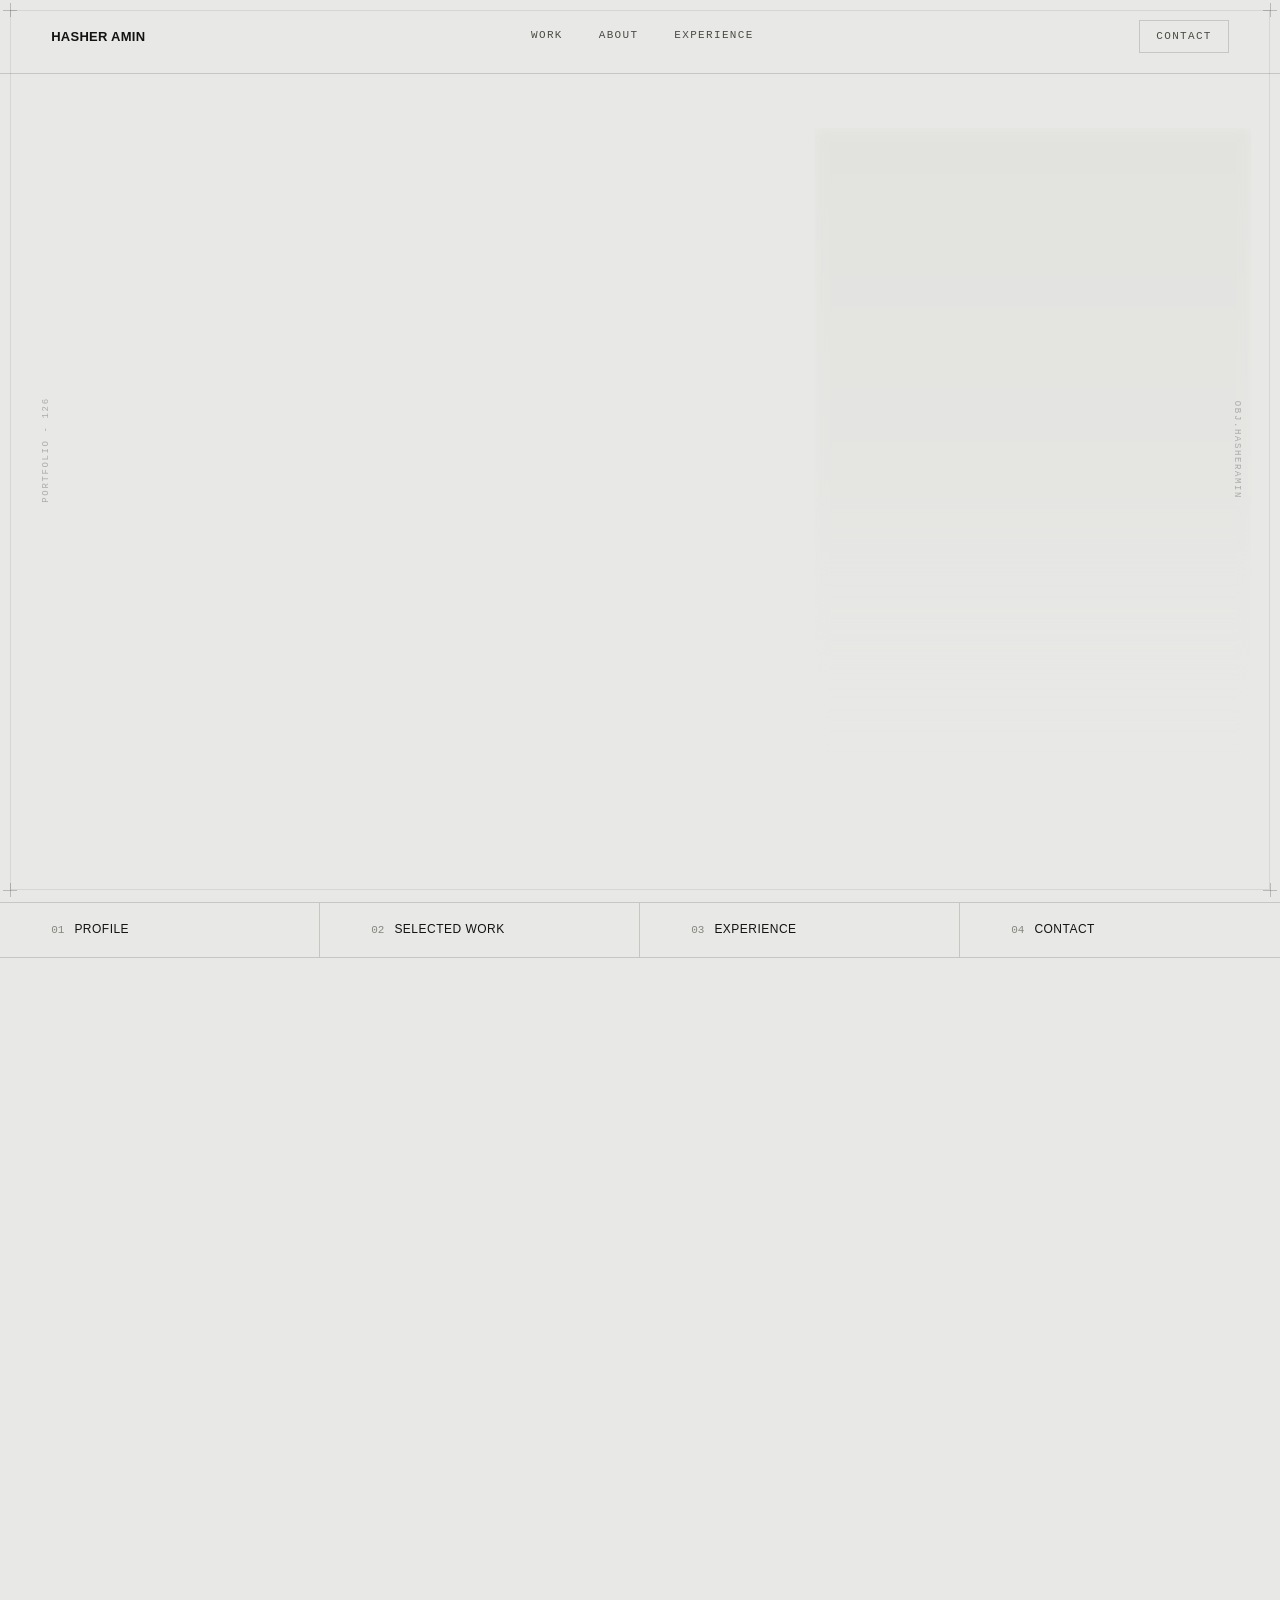
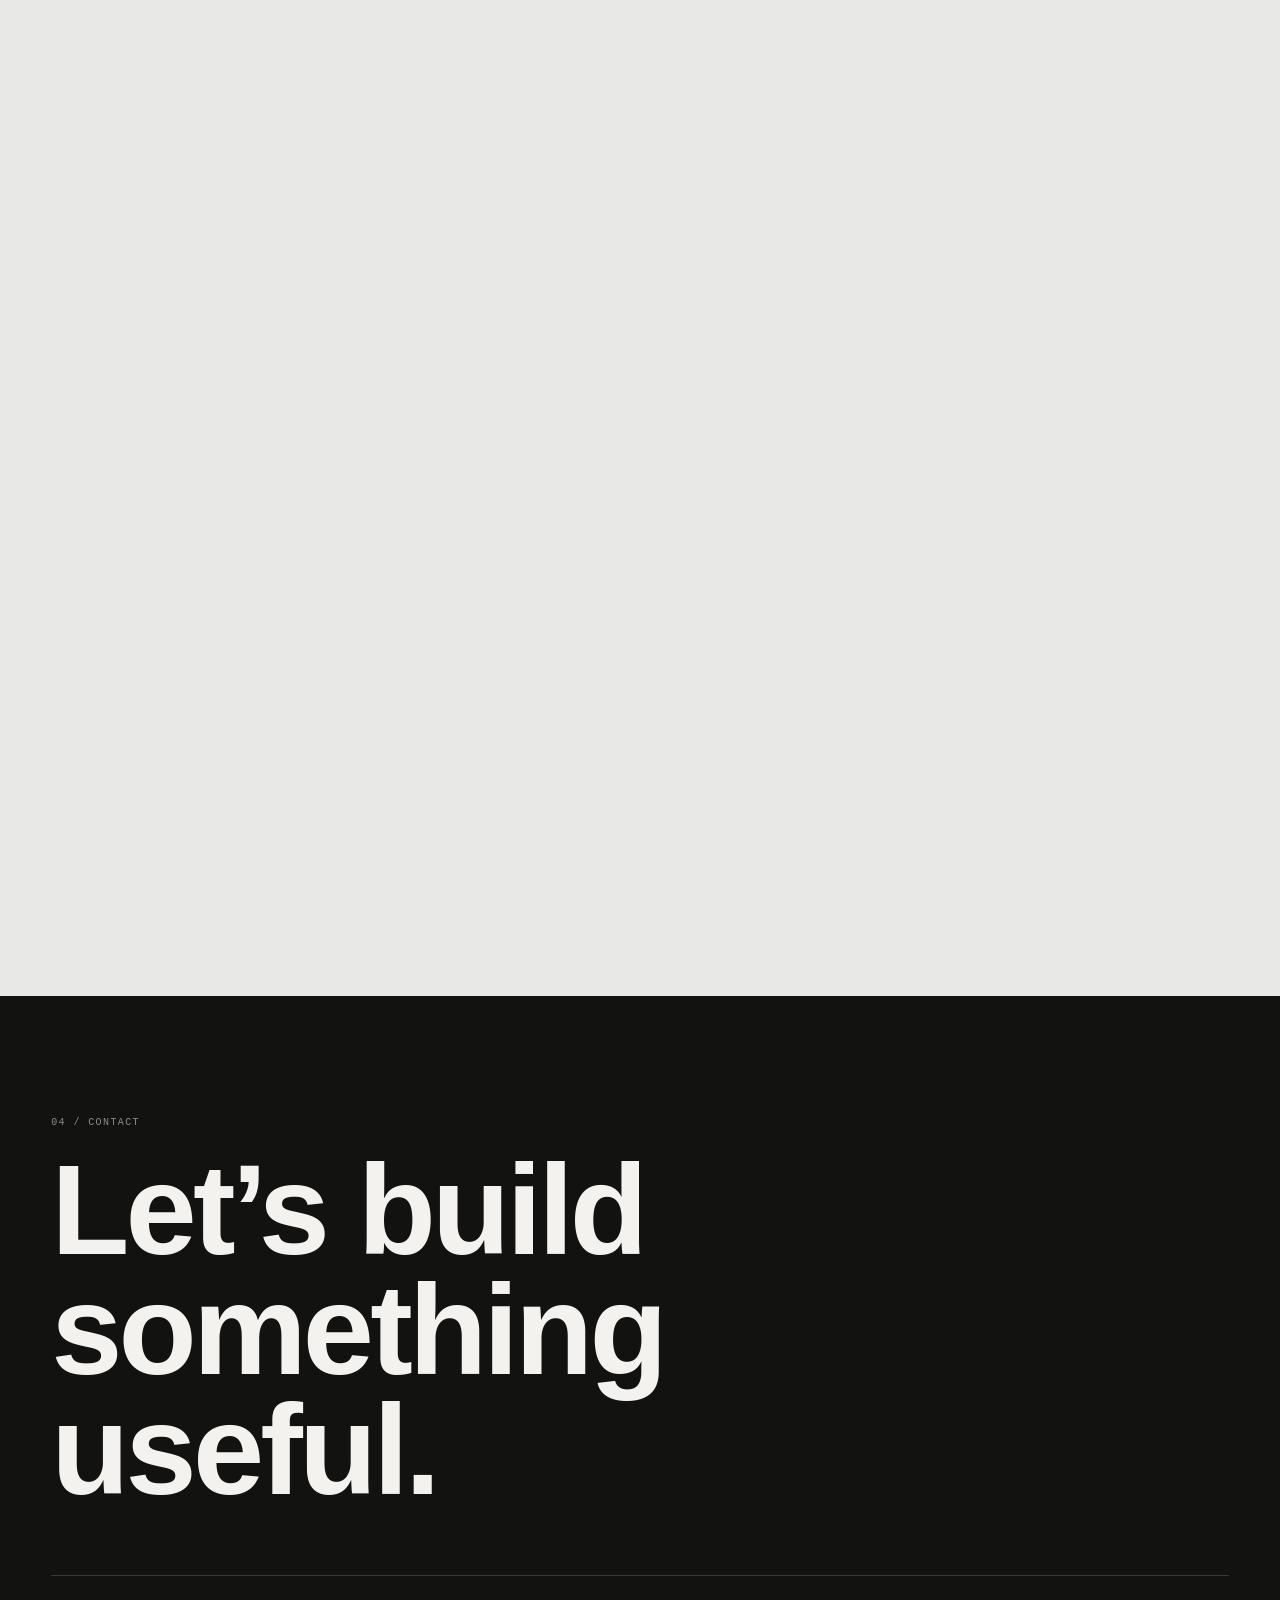
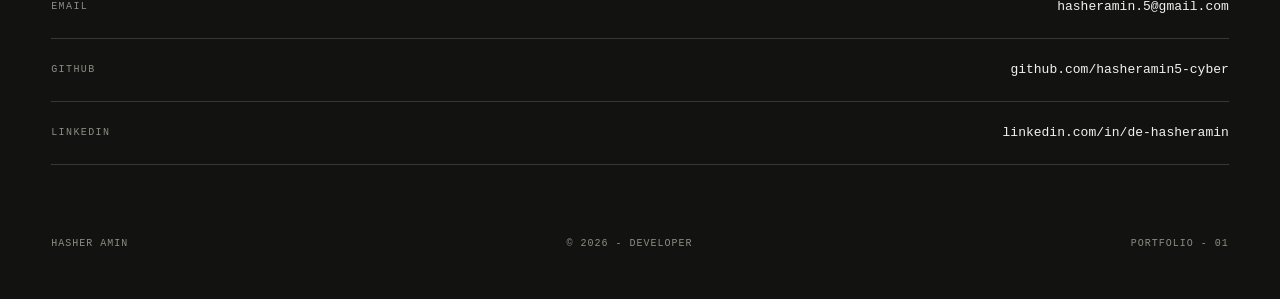
==== index.html @ a8dac820 "Redesign portfolio: dark multi-view layout, add config.js and new assets" ====
<head>
  <meta charset="UTF-8">
  <meta name="viewport" content="width=device-width, initial-scale=1.0">
  <title>Who is Hasher Amin ??</title>
  <link rel="icon" type="image/svg+xml"
    href="data:image/svg+xml,%3Csvg xmlns='http://www.w3.org/2000/svg' viewBox='0 0 32 32'%3E%3Crect width='32' height='32' fill='%23131311'/%3E%3Ctext x='16' y='21' font-family='Helvetica, Arial, sans-serif' font-size='13' font-weight='700' fill='%23F3F2EE' text-anchor='middle'%3E126%3C/text%3E%3C/svg%3E">
  <meta name="description" content="Hasher Amin - Personal portfolio, object 126.">
  <link rel="preconnect" href="https://fonts.googleapis.com">
  <link rel="preconnect" href="https://fonts.gstatic.com" crossorigin>
  <link
    href="https://fonts.googleapis.com/css2?family=Hanken+Grotesk:wght@300;400;500&family=IBM+Plex+Mono:wght@300;400&family=Grenze+Gotisch:wght@500;700&display=swap"
    rel="stylesheet">
  <link rel="stylesheet" href="style.css">

  <!-- Google Knowledge Panel Semantic Schema Integration -->
  <script type="application/ld+json">
{
  "@context": "https://schema.org",
  "@type": "Person",
  "name": "Hasher Amin",
  "additionalName": "hasheramin5-cyber",
  "jobTitle": "Full-Stack Software Engineer and UI/UX Designer",
  "url": "https://github.io",
  "knowsAbout": [
    "Artificial Intelligence", "Machine Learning", "Deep Learning", "Computer Vision", 
    "Neural Networks", "Python", "NumPy", "PyTorch", "TensorFlow", "OpenCV", 
    "Image Processing", "Data Processing", "AI Development", "Software Development", 
    "Web Development", "HTML", "CSS", "JavaScript", "Git", "GitHub", "Python Automation", 
    "Machine Learning Applications", "Computer Vision Applications", "AI-Powered Applications", 
    "Developer Tools", "Technical Project Development", "Designer", "Web Interface Design", 
    "Minimalist Web Design", "GitHub Repository Design", "Technical Documentation"
  ],
  "sameAs": [
    "https://github.com/hasheramin5-cyber",
    "https://linkedin.com/in/de-hasheramin",
    "https://x.com/hasheramin_code"
  ]
}
</script>
</head>
<body>

<!-- ================================================
     FIXED FRAME — registration marks / trim lines
     Purely decorative, mirrors a print production sheet.
     ================================================ -->
<div class="frame" aria-hidden="true">
  <span class="frame__mark frame__mark--tl"></span>
  <span class="frame__mark frame__mark--tr"></span>
  <span class="frame__mark frame__mark--bl"></span>
  <span class="frame__mark frame__mark--br"></span>
  <span class="frame__edge frame__edge--left">PORTFOLIO&nbsp;-&nbsp;126</span>
  <span class="frame__edge frame__edge--right">OBJ.HASHERAMIN</span>
</div>

<!-- ================================================
     NAVIGATION
     ================================================ -->
<header class="nav" id="top">
  <a class="nav__name" href="#top">HASHER AMIN</a>

  <nav class="nav__links" id="navLinks">
    <a href="#work">WORK</a>
    <a href="#about">ABOUT</a>
    <a href="#experience">EXPERIENCE</a>
  </nav>

  <a class="nav__contact" href="#contact">CONTACT</a>

  <button class="nav__toggle" id="navToggle" aria-label="Toggle navigation" aria-expanded="false">
    <span></span>
  </button>
</header>

<!-- ================================================
     HERO
     ================================================ -->
<section class="hero" id="hero">

  <div class="hero__meta hero__meta--left">
    <div class="meta-item"><span class="meta-label">Location</span><span class="meta-value">Pakistan</span></div>
    <div class="meta-item"><span class="meta-label">Discipline</span><span class="meta-value">Artificial Intelligence / Software</span></div>
    <div class="meta-item"><span class="meta-label">Status</span><span class="meta-value">Available</span></div>
    <div class="meta-item"><span class="meta-label">Profile</span><span class="meta-value">Developer</span></div>
    <div class="meta-item"><span class="meta-label">Version</span><span class="meta-value">01</span></div>
  </div>

  <div class="hero__meta hero__meta--right">
    <div class="meta-item"><span class="meta-label">Project</span><span class="meta-value">Personal Portfolio</span></div>
    <div class="meta-item"><span class="meta-label">Format</span><span class="meta-value">Digital</span></div>
    <div class="meta-item"><span class="meta-label">Year</span><span class="meta-value">2026</span></div>
    <div class="meta-item"><span class="meta-label">Index</span><span class="meta-value">126</span></div>
  </div>

  <!-- Hero photo — replace assets/profile.jpg with your own image.
       The blur/motion treatment is CSS-driven; see the --hero-* variables in style.css -->
  <div class="hero__photo" id="heroPhoto">
    <div class="hero__photo-trail" aria-hidden="true"></div>
    <img class="hero__photo-img" id="heroPhotoImg" src="Assets/Profile.png" alt="Hasher Amin">
    <div class="hero__photo-placeholder" aria-hidden="true">
      <span>ASSETS / PROFILE.JPG</span>
      <span>1600 * 2000 — REPLACE TO ACTIVATE</span>
    </div>
  </div>

  <h1 class="hero__title">
    <span class="hero__title-line">HASHER AMIN</span>
    <span class="hero__title-code">&bull; 126</span>
  </h1>
  <p class="hero__sub">Artificial Intelligence and Software development, building intelligent systems, quietly...</p>

  <!-- <a class="hero__scroll" href="#strip" aria-label="Scroll to content">
    <span>SCROLL</span>
    <span class="hero__scroll-line"></span>
  </a> -->
</section>

<!-- ================================================
     SPEC STRIP — technical index / transition
     ================================================ -->
<nav class="strip" id="strip" aria-label="Section index">
  <a class="strip__item" href="#about"><span class="strip__num">01</span><span class="strip__label">Profile</span></a>
  <a class="strip__item" href="#work"><span class="strip__num">02</span><span class="strip__label">Selected&nbsp;Work</span></a>
  <a class="strip__item" href="#experience"><span class="strip__num">03</span><span class="strip__label">Experience</span></a>
  <a class="strip__item" href="#contact"><span class="strip__num">04</span><span class="strip__label">Contact</span></a>
</nav>

<!-- ================================================
     ABOUT
     ================================================ -->
<section class="about reveal" id="about">
  <div class="about__eyebrow">
    <span class="meta-label">01 / Profile</span>
  </div>

  <h2 class="about__headline">
    Building digital<br>
    experiences with<br>
    intelligent systems.
  </h2>

  <div class="about__body">
    <p class="about__bio">
      I'm a Developer working across Artificial Intelligence, Computer Vision and
      Software Engineering. I care about small, well&#8209;made tools, 
      systems that do one thing precisely rather than everything approximately.
      This site is object <b>126</b> in that ongoing catalog.
    </p>

    <dl class="about__facts">
      <div><dt>Based</dt><dd>Pakistan</dd></div>
      <div><dt>Focus</dt><dd>Artificial Intelligence / Machine Learning </dd></div>
      <div><dt>Practice</dt><dd>Python, Applied ML</dd></div>
      <div><dt>Availability</dt><dd>Open to new work</dd></div>
    </dl>
  </div>
</section>

<!-- ================================================
     WORK / SELECTED PROJECTS
     ================================================ -->
<section class="work" id="work">
  <div class="work__head reveal">
    <span class="meta-label">02 / Selected Work</span>
    <h2 class="section-title">Catalog</h2>
  </div>

  <div class="work__list">

    <article class="project reveal">
      <div class="project__visual" data-pattern="grid">
        <img src="Assets/MNIST.png" alt="MNIST - NeuralVision screenshot" class="project__visual-img">
        <span class="project__visual-tag">FIG. 01</span>
      </div>
      <div class="project__info">
        <span class="project__num">01</span>
        <h3 class="project__title">MNIST - NeuralVision</h3>
        <p class="project__desc"><b>Interactive handwritten digit recognition</b> using a neural network trained on <b>MNIST</b>, with real-time predictions and
        neural-network visualization.</p>
        <div class="project__meta">
          <span>Deep Neural Networks / Machine Learning</span>
          <span>2026</span>
        </div>
      </div>
    </article>

    <article class="project reveal">
      <div class="project__visual" data-pattern="scan">
        <img src="Assets/TinyMLP.png" alt="TinyMLP screenshot" class="project__visual-img">
        <span class="project__visual-tag">FIG. 02</span>
      </div>
      <div class="project__info">
        <span class="project__num">02</span>
        <h3 class="project__title">TinyMLP</h3>
        <p class="project__desc">A lightweight, pure Python scalar automatic differentiation <b>(autograd)</b> engine and <b>neural network library</b> built for
        education, experimentation, and deep learning fundamentals.</p>
        <div class="project__meta">
          <span>Python / Deep Learning</span>
          <span>2026</span>
        </div>
      </div>
    </article>

    <article class="project reveal">
      <div class="project__visual" data-pattern="node">
        <img src="Assets/AES256GCM.jpeg" alt="AES256GCM_CodeMorph screenshot" class="project__visual-img">
        <span class="project__visual-tag">FIG. 03</span>
      </div>
      <div class="project__info">
        <span class="project__num">03</span>
        <h3 class="project__title">AES256GCM_CodeMorph</h3>
        <p class="project__desc"><b>AES256GCM_CodeMorph</b> is an end-to-end biometric processing and security suite that enhances raw fingerprint images into
        standardized square templates and encrypts them using <b>AES-256-GCM</b> with <b>PBKDF2-HMAC-SHA256 (600k rounds)</b> key derivation.</p>
        <div class="project__meta">
          <span>Python / AES256GCM</span>
          <span>2026</span>
        </div>
      </div>
    </article>

  </div>
</section>

<!-- ================================================
     SKILLS — typographic index, not progress bars
     ================================================ -->
<section class="skills reveal" id="skills">
  <div class="skills__head">
    <span class="meta-label">Index / Technical</span>
    <h2 class="section-title">Stack</h2>
  </div>
  <ul class="skills__list">
    <li>Python</li>
    <li>Python Ecosystem</li>
    <li>Machine Learning</li>
    <li>Deep Learning</li>
    <li>Computer Vision</li>
    <li>C/C++</li>
    <li>HTML</li>
    <li>CSS</li>
    <li>TypeScript / JavaScript</li>
    <li>Git</li>
    <li>GitHub</li>
    <li>GitHub Actions</li>
  </ul>
</section>

<!-- ================================================
     EXPERIENCE / TIMELINE
     ================================================ -->
<section class="experience" id="experience">
  <div class="experience__head reveal">
    <span class="meta-label">03 / Experience</span>
    <h2 class="section-title">Timeline</h2>
  </div>

  <ol class="timeline">
    <li class="timeline__item reveal">
      <span class="timeline__year">2026</span>
      <div class="timeline__body">
        <h3>Machine Learning</h3>
        <p>Building intelligent software systems and Computer vision applications.</p>
      </div>
    </li>
    <li class="timeline__item reveal">
      <span class="timeline__year">2026</span>
      <div class="timeline__body">
        <h3>Software Development</h3>
        <p>Developing practical Python-based tools and applications.</p>
      </div>
    </li>
  </ol>
</section>

<!-- ================================================
     CONTACT — inverted closing panel
     ================================================ -->
<section class="contact" id="contact">
  <span class="meta-label meta-label--invert">04 / Contact</span>

  <h2 class="contact__headline">
    Let&rsquo;s build<br>
    something<br>
    useful.
  </h2>

  <div class="contact__links">
    <a href="mailto:hasheramin.5@gmail.com">
      <span class="meta-label meta-label--invert">Email</span>
      <span class="contact__value">hasheramin.5@gmail.com</span>
    </a>
    <a href="https://github.com/hasheramin5-cyber" target="_blank" rel="noopener">
      <span class="meta-label meta-label--invert">GitHub</span>
      <span class="contact__value">github.com/hasheramin5-cyber</span>
    </a>
    <a href="https://linkedin.com/in/de-hasheramin" target="_blank" rel="noopener">
      <span class="meta-label meta-label--invert">LinkedIn</span>
      <span class="contact__value">linkedin.com/in/de-hasheramin</span>
    </a>
  </div>

  <footer class="footer">
    <span>HASHER AMIN</span>
    <span>&copy; 2026 - DEVELOPER</span>
    <span>PORTFOLIO - 01</span>
  </footer>
</section>

<script src="script.js"></script>
</body>
</html>
---- style.css ----
/* ==================================================
   HASHER AMIN — PORTFOLIO / 126
   Editorial, technical, Swiss-catalog aesthetic.

   Sections:
   1. Reset
   2. Variables
   3. Typography
   4. Frame (decorative registration marks)
   5. Navigation
   6. Hero
   7. Metadata
   8. Spec strip
   9. About
   10. Projects
   11. Skills
   12. Experience
   13. Contact + Footer
   14. Reveal / motion
   15. Responsive
   ================================================== */

/* --------------------------------------------------
   1. RESET
   -------------------------------------------------- */
*,
*::before,
*::after { box-sizing: border-box; }

html { scroll-behavior: smooth; }

body,
h1, h2, h3, h4,
p, ul, ol, dl, dd,
figure { margin: 0; }

ul, ol { list-style: none; padding: 0; }

a { color: inherit; text-decoration: none; }

img { display: block; max-width: 100%; }

button {
  font: inherit;
  color: inherit;
  background: none;
  border: 0;
  cursor: pointer;
}

/* --------------------------------------------------
   2. VARIABLES
   -------------------------------------------------- */
:root {
  /* palette */
  --bg:        #E8E8E6;
  --bg-soft:   #EFEFED;
  --bg-alt:    #DEDEDA;
  --ink:       #131311;
  --ink-soft:  #4B4B46;
  --ink-mute:  #86867F;
  --line:      #C7C7C1;

  /* inverted "back cover" panel */
  --invert-bg:   #121210;
  --invert-ink:  #F3F2EE;
  --invert-mute: #8C8C84;
  --invert-line: #38382F;

  /* type */
  --font-display: "Helvetica Neue", Helvetica, Arial, "Segoe UI", sans-serif;
  --font-mono: "SF Mono", "JetBrains Mono", "Roboto Mono", ui-monospace, Menlo, Consolas, monospace;

  /* hero photo treatment — tune freely */
  --hero-blur: 6px;
  --hero-opacity: 0.55;
  --hero-scale: 1.04;
  --hero-x: 14px;

  /* layout */
  --edge: clamp(20px, 4vw, 64px);
  --border: 1px solid var(--line);

  --ease: cubic-bezier(0.16, 1, 0.3, 1);
}

/* --------------------------------------------------
   3. TYPOGRAPHY
   -------------------------------------------------- */
body {
  font-family: var(--font-display);
  background: var(--bg);
  color: var(--ink);
  -webkit-font-smoothing: antialiased;
  line-height: 1.4;
  overflow-x: hidden;
}

.meta-label {
  font-family: var(--font-mono);
  font-size: 10px;
  letter-spacing: 0.14em;
  text-transform: uppercase;
  color: var(--ink-mute);
}

.meta-label--invert { color: var(--invert-mute); }

.section-title {
  font-size: clamp(28px, 4vw, 44px);
  font-weight: 700;
  letter-spacing: -0.02em;
  margin-top: 6px;
}

/* --------------------------------------------------
   4. FRAME — fixed registration marks (signature element)
   -------------------------------------------------- */
.frame {
  position: fixed;
  inset: 0;
  z-index: 60;
  pointer-events: none;
}

.frame::before {
  content: "";
  position: absolute;
  inset: 10px;
  border: 1px solid rgba(19, 19, 17, 0.08);
}

.frame__mark {
  position: absolute;
  width: 14px;
  height: 14px;
}

.frame__mark::before,
.frame__mark::after {
  content: "";
  position: absolute;
  background: rgba(19, 19, 17, 0.22);
}

.frame__mark::before { width: 100%; height: 1px; top: 50%; }
.frame__mark::after { height: 100%; width: 1px; left: 50%; }

.frame__mark--tl { top: 3px; left: 3px; }
.frame__mark--tr { top: 3px; right: 3px; }
.frame__mark--bl { bottom: 3px; left: 3px; }
.frame__mark--br { bottom: 3px; right: 3px; }

.frame__edge {
  position: absolute;
  top: 50%;
  font-family: var(--font-mono);
  font-size: 9px;
  letter-spacing: 0.18em;
  color: rgba(19, 19, 17, 0.28);
  white-space: nowrap;
  transform-origin: center;
}

.frame__edge--left {
  left: -6px;
  transform: translateY(-50%) rotate(-90deg);
}

.frame__edge--right {
  right: -6px;
  transform: translateY(-50%) rotate(90deg);
}

@media (max-width: 720px) {
  .frame__edge { display: none; }
}

/* --------------------------------------------------
   5. NAVIGATION
   -------------------------------------------------- */
.nav {
  position: sticky;
  top: 0;
  z-index: 50;
  display: flex;
  align-items: center;
  justify-content: space-between;
  padding: 20px var(--edge);
  background: rgba(232, 232, 230, 0.86);
  backdrop-filter: blur(10px);
  border-bottom: var(--border);
}

.nav__name {
  font-size: 13px;
  font-weight: 700;
  letter-spacing: 0.02em;
}

.nav__links {
  display: flex;
  gap: 36px;
}

.nav__links a,
.nav__contact {
  font-family: var(--font-mono);
  font-size: 11px;
  letter-spacing: 0.12em;
  text-transform: uppercase;
  color: var(--ink-soft);
  position: relative;
  padding-bottom: 2px;
  transition: color 0.3s var(--ease);
}

.nav__links a::after {
  content: "";
  position: absolute;
  left: 0;
  bottom: -2px;
  width: 0;
  height: 1px;
  background: var(--ink);
  transition: width 0.35s var(--ease);
}

.nav__links a:hover,
.nav__links a.is-active,
.nav__contact:hover {
  color: var(--ink);
}

.nav__links a:hover::after,
.nav__links a.is-active::after {
  width: 100%;
}

.nav__contact {
  border: var(--border);
  padding: 8px 16px;
}

.nav__toggle {
  display: none;
  width: 28px;
  height: 18px;
  position: relative;
}

.nav__toggle span,
.nav__toggle span::before,
.nav__toggle span::after {
  content: "";
  position: absolute;
  left: 0;
  width: 100%;
  height: 1px;
  background: var(--ink);
  transition: transform 0.3s var(--ease), opacity 0.3s var(--ease);
}

.nav__toggle span { top: 50%; }
.nav__toggle span::before { top: -7px; }
.nav__toggle span::after { top: 7px; }

.nav__toggle[aria-expanded="true"] span { background: transparent; }
.nav__toggle[aria-expanded="true"] span::before { transform: rotate(45deg) translate(5px, 5px); }
.nav__toggle[aria-expanded="true"] span::after { transform: rotate(-45deg) translate(5px, -5px); }

/* --------------------------------------------------
   6. HERO
   -------------------------------------------------- */
.hero {
  position: relative;
  min-height: 92vh;
  display: flex;
  flex-direction: column;
  justify-content: flex-end;
  padding: 0 var(--edge) 96px;
  overflow: hidden;
}

.hero__title {
  position: relative;
  z-index: 3;
  display: flex;
  align-items: baseline;
  gap: 18px;
  flex-wrap: wrap;
  font-size: clamp(48px, 11vw, 148px);
  font-weight: 700;
  letter-spacing: -0.035em;
  line-height: 0.92;
  opacity: 0;
  transform: translateY(24px);
}

.hero__title-code {
  font-size: clamp(18px, 2.4vw, 30px);
  font-weight: 400;
  color: var(--ink-soft);
  letter-spacing: 0;
}

.hero__sub {
  position: relative;
  z-index: 3;
  max-width: 34ch;
  margin-top: 18px;
  font-size: 14px;
  color: var(--ink-soft);
  opacity: 0;
  transform: translateY(16px);
}

.is-loaded .hero__title {
  opacity: 1;
  transform: translateY(0);
  transition: opacity 0.9s var(--ease) 0.15s, transform 0.9s var(--ease) 0.15s;
}

.is-loaded .hero__sub {
  opacity: 1;
  transform: translateY(0);
  transition: opacity 0.9s var(--ease) 0.4s, transform 0.9s var(--ease) 0.4s;
}

/* hero photo — layered blur/motion treatment */
.hero__photo {
  position: absolute;
  right: 4%;
  top: 8%;
  width: min(38vw, 420px);
  height: 78%;
  z-index: 1;
}

.hero__photo-img,
.hero__photo-trail {
  position: absolute;
  inset: 0;
  width: 100%;
  height: 100%;
  object-fit: cover;
  object-position: top center;
  filter: grayscale(0.35) contrast(0.96);
}

.hero__photo-trail {
  background: linear-gradient(180deg, var(--bg-alt), var(--bg));
  filter: blur(var(--hero-blur));
  opacity: var(--hero-opacity);
  transform: translateX(var(--hero-x)) scale(var(--hero-scale));
  mask-image: linear-gradient(to bottom, black 55%, transparent 96%);
  -webkit-mask-image: linear-gradient(to bottom, black 55%, transparent 96%);
}

.hero__photo-img {
  opacity: 0;
  mask-image: linear-gradient(to bottom, black 70%, transparent 98%);
  -webkit-mask-image: linear-gradient(to bottom, black 70%, transparent 98%);
  transition: opacity 1.1s var(--ease) 0.5s;
}

.is-loaded .hero__photo-img { opacity: 1; }

.hero__photo-img[data-broken="true"] { display: none; }

.hero__photo-placeholder {
  display: none;
  position: absolute;
  inset: 0;
  flex-direction: column;
  align-items: center;
  justify-content: center;
  gap: 6px;
  text-align: center;
  border: 1px dashed var(--line);
  background: var(--bg-soft);
  font-family: var(--font-mono);
  font-size: 9px;
  letter-spacing: 0.1em;
  text-transform: uppercase;
  color: var(--ink-mute);
  padding: 20px;
}

#heroPhoto.no-photo .hero__photo-placeholder { display: flex; }
#heroPhoto.no-photo .hero__photo-trail { opacity: calc(var(--hero-opacity) * 0.5); }

.hero__scroll {
  position: absolute;
  left: var(--edge);
  bottom: 36px;
  z-index: 3;
  display: flex;
  align-items: center;
  gap: 10px;
  font-family: var(--font-mono);
  font-size: 10px;
  letter-spacing: 0.16em;
  color: var(--ink-mute);
}

.hero__scroll-line {
  width: 40px;
  height: 1px;
  background: var(--ink-mute);
  position: relative;
  overflow: hidden;
}

.hero__scroll-line::after {
  content: "";
  position: absolute;
  inset: 0;
  background: var(--ink);
  transform: translateX(-100%);
  animation: scrollLine 2.2s var(--ease) infinite;
}

@keyframes scrollLine {
  0% { transform: translateX(-100%); }
  50% { transform: translateX(0); }
  100% { transform: translateX(100%); }
}

/* --------------------------------------------------
   7. METADATA (hero corners)
   -------------------------------------------------- */
.hero__meta {
  position: absolute;
  top: 100px;
  z-index: 3;
  display: flex;
  flex-direction: column;
  gap: 12px;
}

.hero__meta--left { left: var(--edge); }
.hero__meta--right { right: var(--edge); text-align: right; }

.meta-item {
  display: flex;
  flex-direction: column;
  gap: 2px;
  opacity: 0;
  transform: translateY(10px);
}

.is-loaded .meta-item {
  opacity: 1;
  transform: translateY(0);
  transition: opacity 0.7s var(--ease) var(--d, 0.6s), transform 0.7s var(--ease) var(--d, 0.6s);
}

.hero__meta--left .meta-item:nth-child(1) { --d: 0.55s; }
.hero__meta--left .meta-item:nth-child(2) { --d: 0.62s; }
.hero__meta--left .meta-item:nth-child(3) { --d: 0.69s; }
.hero__meta--left .meta-item:nth-child(4) { --d: 0.76s; }
.hero__meta--left .meta-item:nth-child(5) { --d: 0.83s; }
.hero__meta--right .meta-item:nth-child(1) { --d: 0.6s; }
.hero__meta--right .meta-item:nth-child(2) { --d: 0.67s; }
.hero__meta--right .meta-item:nth-child(3) { --d: 0.74s; }
.hero__meta--right .meta-item:nth-child(4) { --d: 0.81s; }

.meta-value {
  font-size: 12px;
  color: var(--ink);
}

/* --------------------------------------------------
   8. SPEC STRIP
   -------------------------------------------------- */
.strip {
  display: grid;
  grid-template-columns: repeat(4, 1fr);
  border-top: var(--border);
  border-bottom: var(--border);
}

.strip__item {
  display: flex;
  align-items: baseline;
  gap: 10px;
  padding: 18px var(--edge);
  border-right: var(--border);
  transition: background 0.3s var(--ease);
}

.strip__item:last-child { border-right: none; }

.strip__item:hover { background: var(--bg-soft); }

.strip__num {
  font-family: var(--font-mono);
  font-size: 11px;
  color: var(--ink-mute);
}

.strip__label {
  font-size: 12px;
  letter-spacing: 0.04em;
  text-transform: uppercase;
}

#about, #work, #experience, #contact, #strip {
  scroll-margin-top: 76px;
}

/* --------------------------------------------------
   9. ABOUT
   -------------------------------------------------- */
.about {
  display: grid;
  grid-template-columns: 1.4fr 1fr;
  gap: 60px;
  padding: 120px var(--edge);
  border-bottom: var(--border);
}

.about__eyebrow { grid-column: 1 / -1; margin-bottom: 8px; }

.about__headline {
  font-size: clamp(30px, 4.4vw, 58px);
  font-weight: 700;
  letter-spacing: -0.02em;
  line-height: 1.08;
}

.about__body { align-self: end; }

.about__bio {
  font-size: 15px;
  color: var(--ink-soft);
  max-width: 46ch;
  margin-bottom: 32px;
}

.about__facts {
  display: grid;
  gap: 12px;
  border-top: var(--border);
  padding-top: 16px;
}

.about__facts > div {
  display: flex;
  justify-content: space-between;
  gap: 16px;
  font-size: 12px;
}

.about__facts dt {
  font-family: var(--font-mono);
  letter-spacing: 0.08em;
  text-transform: uppercase;
  color: var(--ink-mute);
}

/* --------------------------------------------------
   10. PROJECTS
   -------------------------------------------------- */
.work { padding: 120px var(--edge) 40px; }

.work__head { margin-bottom: 56px; }

.project {
  display: grid;
  grid-template-columns: 0.85fr 1.15fr;
  gap: 48px;
  align-items: center;
  padding: 44px 0;
  border-top: var(--border);
}

.work__list .project:last-child { border-bottom: var(--border); }

.project__visual {
  position: relative;
  aspect-ratio: 16 / 10;
  background: var(--bg-alt);
  overflow: hidden;
}

.project__visual::before {
  content: "";
  position: absolute;
  inset: 0;
  opacity: 0.5;
  filter: blur(0px);
  transition: transform 0.6s var(--ease), filter 0.6s var(--ease);
}

.project__visual[data-pattern="grid"]::before {
  background-image:
    linear-gradient(var(--line) 1px, transparent 1px),
    linear-gradient(90deg, var(--line) 1px, transparent 1px);
  background-size: 22px 22px;
}

.project__visual[data-pattern="scan"]::before {
  background-image: repeating-linear-gradient(
    115deg, var(--line) 0 1px, transparent 1px 14px
  );
}

.project__visual[data-pattern="node"]::before {
  background-image:
    radial-gradient(circle at 20% 30%, var(--ink-mute) 0 2px, transparent 3px),
    radial-gradient(circle at 70% 20%, var(--ink-mute) 0 2px, transparent 3px),
    radial-gradient(circle at 45% 65%, var(--ink-mute) 0 2px, transparent 3px),
    radial-gradient(circle at 85% 75%, var(--ink-mute) 0 2px, transparent 3px),
    linear-gradient(115deg, transparent 49%, var(--line) 49.5%, var(--line) 50.5%, transparent 51%);
  background-size: 100% 100%;
}

.project:hover .project__visual::before {
  transform: scale(1.06);
}

.project__visual-tag {
  position: absolute;
  bottom: 12px;
  left: 12px;
  font-family: var(--font-mono);
  font-size: 9px;
  letter-spacing: 0.14em;
  color: var(--ink-mute);
  background: var(--bg);
  padding: 3px 6px;
}

.project__num {
  font-family: var(--font-mono);
  font-size: 11px;
  color: var(--ink-mute);
}

.project__title {
  font-size: clamp(22px, 2.8vw, 32px);
  font-weight: 700;
  letter-spacing: -0.01em;
  margin: 6px 0 12px;
  transition: transform 0.5s var(--ease);
}

.project:hover .project__title { transform: translateX(6px); }

.project__desc {
  font-size: 14px;
  color: var(--ink-soft);
  max-width: 48ch;
  margin-bottom: 18px;
}

.project__meta {
  display: flex;
  gap: 20px;
  font-family: var(--font-mono);
  font-size: 10px;
  letter-spacing: 0.08em;
  text-transform: uppercase;
  color: var(--ink-mute);
}

.project__visual-img {
  position: absolute;
  inset: 0;
  width: 100%;
  height: 100%;
  object-fit: cover;
  z-index: 1;
}

.project__visual-tag {
  z-index: 2;
}

/* --------------------------------------------------
   11. SKILLS
   -------------------------------------------------- */
.skills {
  padding: 100px var(--edge) 120px;
  border-bottom: var(--border);
}

.skills__head { margin-bottom: 44px; }

.skills__list {
  display: grid;
  grid-template-columns: repeat(4, 1fr);
  border-top: var(--border);
  border-left: var(--border);
}

.skills__list li {
  padding: 20px 18px;
  font-size: 15px;
  font-weight: 500;
  letter-spacing: -0.01em;
  border-right: var(--border);
  border-bottom: var(--border);
  transition: background 0.3s var(--ease), padding-left 0.3s var(--ease);
}

.skills__list li:hover {
  background: var(--bg-soft);
  padding-left: 24px;
}

/* --------------------------------------------------
   12. EXPERIENCE
   -------------------------------------------------- */
.experience { padding: 120px var(--edge); }

.experience__head { margin-bottom: 56px; }

.timeline__item {
  display: grid;
  grid-template-columns: 140px 1fr;
  gap: 40px;
  padding: 36px 0;
  border-top: var(--border);
}

.timeline li:last-child { border-bottom: var(--border); }

.timeline__year {
  font-size: clamp(30px, 3.6vw, 44px);
  font-weight: 700;
  color: var(--ink-mute);
}

.timeline__body h3 {
  font-size: 18px;
  font-weight: 700;
  margin-bottom: 8px;
}

.timeline__body p {
  font-size: 14px;
  color: var(--ink-soft);
  max-width: 52ch;
}

/* --------------------------------------------------
   13. CONTACT + FOOTER
   -------------------------------------------------- */
.contact {
  background: var(--invert-bg);
  color: var(--invert-ink);
  padding: 120px var(--edge) 40px;
}

.contact__headline {
  font-size: clamp(52px, 10vw, 128px);
  font-weight: 700;
  letter-spacing: -0.03em;
  line-height: 0.94;
  margin: 20px 0 64px;
}

.contact__links {
  display: grid;
  gap: 0;
  border-top: 1px solid var(--invert-line);
}

.contact__links a {
  display: flex;
  justify-content: space-between;
  align-items: center;
  padding: 22px 0;
  border-bottom: 1px solid var(--invert-line);
  transition: padding-left 0.35s var(--ease), opacity 0.35s var(--ease);
}

.contact__links a:hover {
  padding-left: 14px;
  opacity: 0.75;
}

.contact__value {
  font-family: var(--font-mono);
  font-size: 13px;
  color: var(--invert-ink);
}

.footer {
  display: flex;
  flex-wrap: wrap;
  gap: 12px;
  justify-content: space-between;
  padding: 32px 0 8px;
  margin-top: 40px;
  font-family: var(--font-mono);
  font-size: 10px;
  letter-spacing: 0.1em;
  text-transform: uppercase;
  color: var(--invert-mute);
}

/* --------------------------------------------------
   14. REVEAL / MOTION
   -------------------------------------------------- */
.reveal {
  opacity: 0;
  transform: translateY(28px);
  transition: opacity 0.8s var(--ease), transform 0.8s var(--ease);
}

.reveal.is-visible {
  opacity: 1;
  transform: translateY(0);
}

@media (prefers-reduced-motion: reduce) {
  html { scroll-behavior: auto; }

  .hero__title, .hero__sub, .meta-item, .reveal {
    opacity: 1 !important;
    transform: none !important;
    transition: none !important;
  }

  .hero__photo-img { opacity: 1 !important; }
  .hero__scroll-line::after { animation: none; }
}

/* --------------------------------------------------
   15. RESPONSIVE
   -------------------------------------------------- */
@media (max-width: 1024px) {
  .hero { min-height: 100vh; padding-bottom: 120px; }
  .hero__photo { width: 46vw; top: auto; bottom: 0; height: 60%; right: var(--edge); }
  .hero__meta { top: 92px; gap: 10px; }
  .about { grid-template-columns: 1fr; gap: 32px; }
  .about__body { align-self: start; }
  .project { grid-template-columns: 1fr; gap: 20px; }
  .skills__list { grid-template-columns: repeat(3, 1fr); }
}

@media (max-width: 720px) {
  :root { --edge: 20px; }

  .nav__links { display: none; }
  .nav__toggle { display: block; }
  .nav__contact { padding: 6px 12px; }

  .nav__links.is-open {
    display: flex;
    flex-direction: column;
    position: absolute;
    top: 100%;
    left: 0;
    right: 0;
    background: var(--bg);
    border-bottom: var(--border);
    padding: 20px var(--edge) 28px;
    gap: 18px;
  }

  .hero { min-height: auto; padding-top: 48px; padding-bottom: 64px; }

  .hero__meta {
    position: static;
    order: 2;
    gap: 10px;
    padding-top: 20px;
    border-top: var(--border);
  }
  .hero__meta--left { margin-bottom: 20px; }
  .hero__meta--right { text-align: left; }

  .meta-item { flex-direction: row; justify-content: space-between; align-items: baseline; gap: 12px; }

  .hero__photo { position: relative; width: 100%; height: 46vh; right: 0; top: 0; margin-bottom: 28px; order: -1; }
  .hero__title { flex-direction: column; gap: 6px; order: 0; margin-top: 8px; }
  .hero__sub { order: 1; }
  .hero__scroll { display: none; }

  .strip { grid-template-columns: 1fr 1fr; }
  .strip__item:nth-child(2) { border-right: none; }
  .strip__item:nth-child(3) { border-top: var(--border); }
  .strip__item:nth-child(4) { border-top: var(--border); border-right: none; }

  .about, .work, .skills, .experience, .contact { padding-left: var(--edge); padding-right: var(--edge); }

  .skills__list { grid-template-columns: repeat(2, 1fr); }

  .timeline__item { grid-template-columns: 1fr; gap: 12px; }

  .contact__links a { flex-direction: column; align-items: flex-start; gap: 6px; }

  .footer { flex-direction: column; gap: 6px; }
}
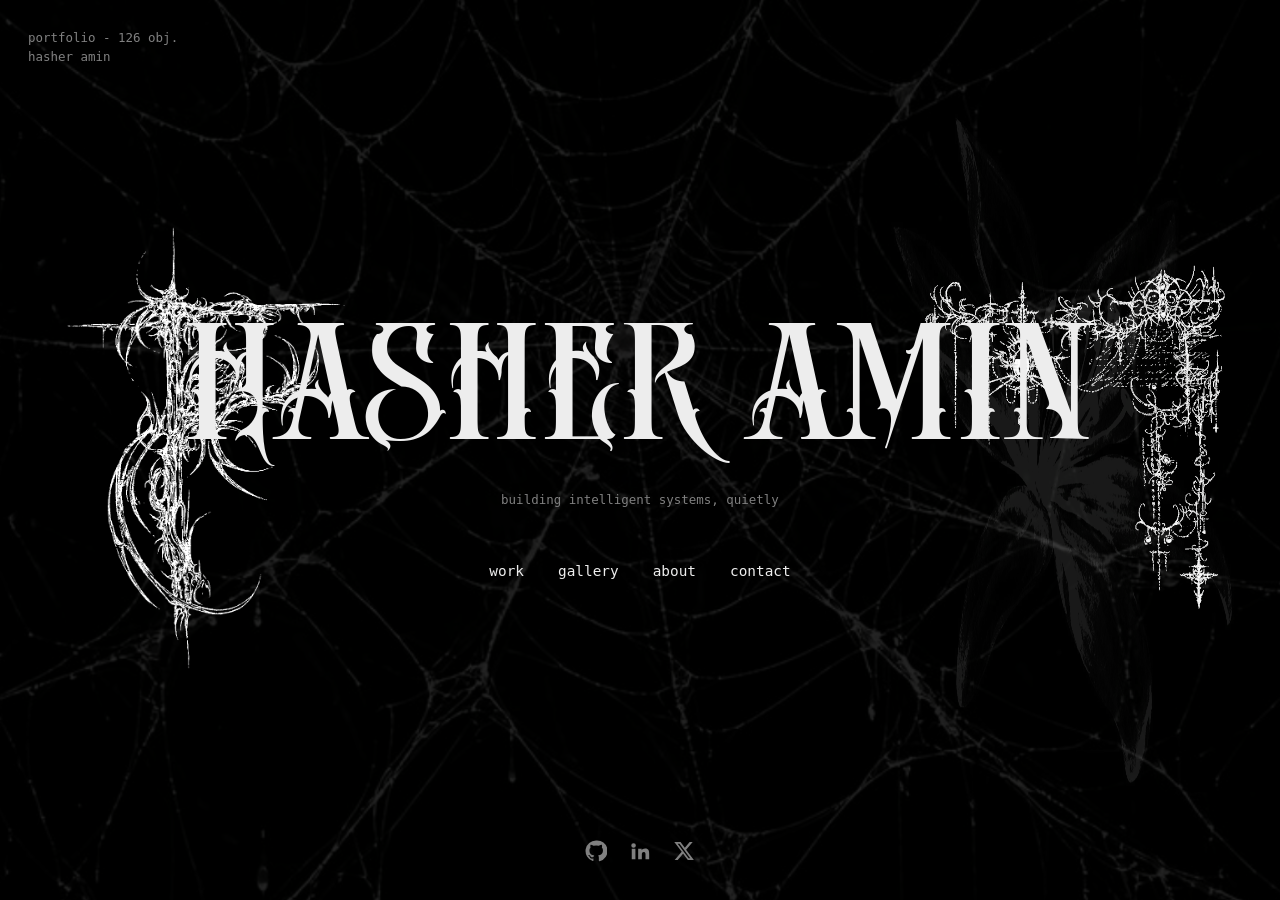
==== commit 7440df92: "Rename styles.css to style.css and update index.html" ====
--- a/index.html
+++ b/index.html
@@ -1,3 +1,6 @@
+<!DOCTYPE html>
+<html lang="en">
+
 <head>
   <meta charset="UTF-8">
   <meta name="viewport" content="width=device-width, initial-scale=1.0">
@@ -38,274 +41,156 @@
 }
 </script>
 </head>
+
 <body>
+  <svg width="0" height="0" style="position:absolute" aria-hidden="true">
+    <defs>
+      <symbol id="gh" viewBox="0 0 24 24">
+        <path
+          d="M12 .5a11.5 11.5 0 0 0-3.6 22.4c.6.1.8-.2.8-.6v-2c-3.2.7-3.9-1.5-3.9-1.5-.5-1.3-1.3-1.7-1.3-1.7-1-.7.1-.7.1-.7 1.2.1 1.8 1.2 1.8 1.2 1 1.8 2.7 1.3 3.4 1 .1-.8.4-1.300.8-1.600-2.600-.3-5.300-1.300-5.300-5.700 0-1.300.5-2.300 1.200-3.100-.1-.3-.5-1.500.1-3.100 0 0 1-.3 3.200 1.200a11 11 0 0 1 5.800 0c2.200-1.500 3.200-1.200 3.200-1.200.6 1.600.2 2.800.1 3.100.8.8 1.200 1.800 1.200 3.100 0 4.400-2.700 5.400-5.300 5.700.4.4.8 1.100.8 2.200v3.300c0 .3.2.7.8.6A11.500 11.500 0 0 0 12 .5z" />
+      </symbol>
+      <symbol id="li" viewBox="0 0 24 24">
+        <path
+          d="M4.980 3.500a2.500 2.500 0 1 1 0 5 2.500 2.500 0 0 1 0-5zM3 9.500h4V21H3zM10 9.500h3.800v1.600c.6-1 1.900-1.900 3.800-1.900 4 0 4.400 2.600 4.400 6V21h-4v-5.100c0-1.300 0-2.900-1.800-2.900s-2.200 1.400-2.200 2.800V21h-4z" />
+      </symbol>
+      <symbol id="xx" viewBox="0 0 24 24">
+        <path
+          d="M18.200 2.300h3.300l-7.200 8.300L22.800 21.700h-6.600l-5.200-6.800-5.900 6.800H1.800l7.700-8.800L1.400 2.300h6.800l4.700 6.200zm-1.200 17.500h1.800L7.100 4.100H5.100z" />
+      </symbol>
+    </defs>
+  </svg>
 
-<!-- ================================================
-     FIXED FRAME — registration marks / trim lines
-     Purely decorative, mirrors a print production sheet.
-     ================================================ -->
-<div class="frame" aria-hidden="true">
-  <span class="frame__mark frame__mark--tl"></span>
-  <span class="frame__mark frame__mark--tr"></span>
-  <span class="frame__mark frame__mark--bl"></span>
-  <span class="frame__mark frame__mark--br"></span>
-  <span class="frame__edge frame__edge--left">PORTFOLIO&nbsp;-&nbsp;126</span>
-  <span class="frame__edge frame__edge--right">OBJ.HASHERAMIN</span>
-</div>
+  <!-- BACKGROUND IMAGES (faint): put yours at Assets/art/web.png and Assets/art/script-collage.png -->
+  <img class="bg" src="Assets/art/web.png" alt="" onerror="this.remove()">
+  <img class="bg2" src="Assets/art/script-collage.jpg" alt="" onerror="this.remove()">
 
-<!-- ================================================
-     NAVIGATION
-     ================================================ -->
-<header class="nav" id="top">
-  <a class="nav__name" href="#top">HASHER AMIN</a>
+  <main>
+    <!-- ================= HOME ================= -->
+    <section class="view active home" id="home">
+      <!-- TATTOO SLOTS (transparent PNGs): Assets/tattoos/left.png and Assets/tattoos/right.png -->
+      <img class="tat l" src="Assets/tattoos/left.png" alt="" onerror="this.remove()">
+      <img class="tat r" src="Assets/tattoos/right.png" alt="" onerror="this.remove()">
+      <div class="corner tl mono">portfolio - 126 obj.<br>hasher amin</div>
+      <!-- <div class="corner tr mono">ai / computer vision<br>software engineering<br>pakistan</div> -->
+      <div class="center">
+        <h1>Hasher Amin</h1>
+        <p class="mono">building intelligent systems, quietly</p>
+        <nav class="menu"><button data-go="work">work</button><button data-go="gallery">gallery</button><button
+            data-go="about">about</button><button data-go="contact">contact</button></nav>
+      </div>
+      <div class="foot">
+        <div class="social"><a href="https://github.com/hasheramin5-cyber" aria-label="GitHub" target="_blank"
+            rel="noopener"><svg>
+              <use href="#gh" />
+            </svg></a><a href="https://linkedin.com/in/de-hasheramin" aria-label="LinkedIn" target="_blank"
+            rel="noopener"><svg>
+              <use href="#li" />
+            </svg></a><a href="https://x.com/hasheramin_code" aria-label="X" target="_blank" rel="noopener"><svg>
+              <use href="#xx" />
+            </svg></a></div>
+      </div>
+    </section>
 
-  <nav class="nav__links" id="navLinks">
-    <a href="#work">WORK</a>
-    <a href="#about">ABOUT</a>
-    <a href="#experience">EXPERIENCE</a>
-  </nav>
+    <!-- ================= WORK ================= -->
+    <section class="view" id="work"><button class="back mono" data-go="home">← back</button>
+      <div class="inner">
+        <h2>Work</h2>
+        <img class="div" src="Assets/tattoos/divider.png" alt="" onerror="this.remove()">
+        <article class="proj">
+          <div class="shot"><img src="Assets/MNIST.png" alt="MNIST - NeuralVision" loading="lazy"
+              onerror="this.remove()"></div>
+          <div>
+            <div class="mono">2026 · deep neural networks</div>
+            <h3>MNIST – NeuralVision</h3>
+            <p>Interactive handwritten digit recognition using a neural network trained on MNIST, with real-time
+              predictions and a live visualization of the network.</p>
+          </div>
+        </article>
+        <article class="proj">
+          <div class="shot"><img src="Assets/TinyMLP.png" alt="TinyMLP" loading="lazy" onerror="this.remove()"></div>
+          <div>
+            <div class="mono">2026 · deep learning</div>
+            <h3>TinyMLP</h3>
+            <p>A lightweight, pure-Python scalar autograd engine and neural network library, built for education and
+              deep learning fundamentals.</p>
+          </div>
+        </article>
+        <article class="proj">
+          <div class="shot"><img src="Assets/AES256GCM.jpeg" alt="AES256GCM_CodeMorph" loading="lazy"
+              onerror="this.remove()"></div>
+          <div>
+            <div class="mono">2026 · security</div>
+            <h3>AES256GCM_CodeMorph</h3>
+            <p>An end-to-end biometric suite that turns raw fingerprint images into standard templates and encrypts them
+              with AES-256-GCM and PBKDF2-HMAC-SHA256 (600k rounds).</p>
+          </div>
+        </article>
+      </div>
+    </section>
 
-  <a class="nav__contact" href="#contact">CONTACT</a>
+    <!-- ================= GALLERY ================= -->
+    <section class="view" id="gallery"><button class="back mono" data-go="home">← back</button>
+      <div class="inner wide">
+        <h2>Gallery</h2>
+        <img class="div" src="Assets/tattoos/divider.png" alt="" onerror="this.remove()">
+        <div class="grid" id="grid"></div>
+      </div>
+    </section>
 
-  <button class="nav__toggle" id="navToggle" aria-label="Toggle navigation" aria-expanded="false">
-    <span></span>
-  </button>
-</header>
-
-<!-- ================================================
-     HERO
-     ================================================ -->
-<section class="hero" id="hero">
-
-  <div class="hero__meta hero__meta--left">
-    <div class="meta-item"><span class="meta-label">Location</span><span class="meta-value">Pakistan</span></div>
-    <div class="meta-item"><span class="meta-label">Discipline</span><span class="meta-value">Artificial Intelligence / Software</span></div>
-    <div class="meta-item"><span class="meta-label">Status</span><span class="meta-value">Available</span></div>
-    <div class="meta-item"><span class="meta-label">Profile</span><span class="meta-value">Developer</span></div>
-    <div class="meta-item"><span class="meta-label">Version</span><span class="meta-value">01</span></div>
-  </div>
-
-  <div class="hero__meta hero__meta--right">
-    <div class="meta-item"><span class="meta-label">Project</span><span class="meta-value">Personal Portfolio</span></div>
-    <div class="meta-item"><span class="meta-label">Format</span><span class="meta-value">Digital</span></div>
-    <div class="meta-item"><span class="meta-label">Year</span><span class="meta-value">2026</span></div>
-    <div class="meta-item"><span class="meta-label">Index</span><span class="meta-value">126</span></div>
-  </div>
-
-  <!-- Hero photo — replace assets/profile.jpg with your own image.
-       The blur/motion treatment is CSS-driven; see the --hero-* variables in style.css -->
-  <div class="hero__photo" id="heroPhoto">
-    <div class="hero__photo-trail" aria-hidden="true"></div>
-    <img class="hero__photo-img" id="heroPhotoImg" src="Assets/Profile.png" alt="Hasher Amin">
-    <div class="hero__photo-placeholder" aria-hidden="true">
-      <span>ASSETS / PROFILE.JPG</span>
-      <span>1600 * 2000 — REPLACE TO ACTIVATE</span>
-    </div>
-  </div>
-
-  <h1 class="hero__title">
-    <span class="hero__title-line">HASHER AMIN</span>
-    <span class="hero__title-code">&bull; 126</span>
-  </h1>
-  <p class="hero__sub">Artificial Intelligence and Software development, building intelligent systems, quietly...</p>
-
-  <!-- <a class="hero__scroll" href="#strip" aria-label="Scroll to content">
-    <span>SCROLL</span>
-    <span class="hero__scroll-line"></span>
-  </a> -->
-</section>
-
-<!-- ================================================
-     SPEC STRIP — technical index / transition
-     ================================================ -->
-<nav class="strip" id="strip" aria-label="Section index">
-  <a class="strip__item" href="#about"><span class="strip__num">01</span><span class="strip__label">Profile</span></a>
-  <a class="strip__item" href="#work"><span class="strip__num">02</span><span class="strip__label">Selected&nbsp;Work</span></a>
-  <a class="strip__item" href="#experience"><span class="strip__num">03</span><span class="strip__label">Experience</span></a>
-  <a class="strip__item" href="#contact"><span class="strip__num">04</span><span class="strip__label">Contact</span></a>
-</nav>
-
-<!-- ================================================
-     ABOUT
-     ================================================ -->
-<section class="about reveal" id="about">
-  <div class="about__eyebrow">
-    <span class="meta-label">01 / Profile</span>
-  </div>
-
-  <h2 class="about__headline">
-    Building digital<br>
-    experiences with<br>
-    intelligent systems.
-  </h2>
-
-  <div class="about__body">
-    <p class="about__bio">
-      I'm a Developer working across Artificial Intelligence, Computer Vision and
-      Software Engineering. I care about small, well&#8209;made tools, 
-      systems that do one thing precisely rather than everything approximately.
-      This site is object <b>126</b> in that ongoing catalog.
-    </p>
-
-    <dl class="about__facts">
-      <div><dt>Based</dt><dd>Pakistan</dd></div>
-      <div><dt>Focus</dt><dd>Artificial Intelligence / Machine Learning </dd></div>
-      <div><dt>Practice</dt><dd>Python, Applied ML</dd></div>
-      <div><dt>Availability</dt><dd>Open to new work</dd></div>
-    </dl>
-  </div>
-</section>
-
-<!-- ================================================
-     WORK / SELECTED PROJECTS
-     ================================================ -->
-<section class="work" id="work">
-  <div class="work__head reveal">
-    <span class="meta-label">02 / Selected Work</span>
-    <h2 class="section-title">Catalog</h2>
-  </div>
-
-  <div class="work__list">
-
-    <article class="project reveal">
-      <div class="project__visual" data-pattern="grid">
-        <img src="Assets/MNIST.png" alt="MNIST - NeuralVision screenshot" class="project__visual-img">
-        <span class="project__visual-tag">FIG. 01</span>
-      </div>
-      <div class="project__info">
-        <span class="project__num">01</span>
-        <h3 class="project__title">MNIST - NeuralVision</h3>
-        <p class="project__desc"><b>Interactive handwritten digit recognition</b> using a neural network trained on <b>MNIST</b>, with real-time predictions and
-        neural-network visualization.</p>
-        <div class="project__meta">
-          <span>Deep Neural Networks / Machine Learning</span>
-          <span>2026</span>
+    <!-- ================= ABOUT ================= -->
+    <section class="view" id="about"><button class="back mono" data-go="home">← back</button>
+      <div class="inner">
+        <h2>About</h2>
+        <img class="div" src="Assets/tattoos/divider.png" alt="" onerror="this.remove()">
+        <div class="two">
+          <div>
+            <p>I'm a developer with 6+ years of experience across AI, Computer Vision, Software Engineering, and
+              multidisciplinary design.
+              Exploring extraterrestrial aesthetics, interactive visuals, and creative technology. I build with
+              precision, think
+              unconventionally, and believe in doing one thing exceptionally well.</p>
+            <dl class="mono">
+              <dt>based</dt>
+              <dd>30.3753° N, 69.3451° E (Pakistan)</dd>
+              <dt>focus</dt>
+              <dd>machines that learn</dd>
+              <dt>practice</dt>
+              <dd>Python, applied ML</dd>
+              <dt>status</dt>
+              <dd>open to new work</dd>
+            </dl>
+            <p class="mono stack">Python · Python Ecosystem · Machine Learning · Deep Learning · Computer Vision · C/C++
+              · TypeScript · HTML · CSS · Git · GitHub Actions</p>
+          </div>
+          <div class="portrait"><img src="Assets/Profile.jpeg" alt="Hasher Amin" onerror="this.remove()"></div>
         </div>
       </div>
-    </article>
+    </section>
 
-    <article class="project reveal">
-      <div class="project__visual" data-pattern="scan">
-        <img src="Assets/TinyMLP.png" alt="TinyMLP screenshot" class="project__visual-img">
-        <span class="project__visual-tag">FIG. 02</span>
+    <!-- ================= CONTACT ================= -->
+    <section class="view" id="contact"><button class="back mono" data-go="home">← back</button>
+      <div class="inner center2">
+        <h2>Let's build something useful.</h2>
+        <a class="mail mono" href="mailto:hasheramin.5@gmail.com">hasheramin.5@gmail.com</a>
+        <div class="social"><a href="https://github.com/hasheramin5-cyber" aria-label="GitHub" target="_blank"
+            rel="noopener"><svg>
+              <use href="#gh" />
+            </svg></a><a href="https://linkedin.com/in/de-hasheramin" aria-label="LinkedIn" target="_blank"
+            rel="noopener"><svg>
+              <use href="#li" />
+            </svg></a><a href="https://x.com/hasheramin_code" aria-label="X" target="_blank" rel="noopener"><svg>
+              <use href="#xx" />
+            </svg></a></div>
       </div>
-      <div class="project__info">
-        <span class="project__num">02</span>
-        <h3 class="project__title">TinyMLP</h3>
-        <p class="project__desc">A lightweight, pure Python scalar automatic differentiation <b>(autograd)</b> engine and <b>neural network library</b> built for
-        education, experimentation, and deep learning fundamentals.</p>
-        <div class="project__meta">
-          <span>Python / Deep Learning</span>
-          <span>2026</span>
-        </div>
-      </div>
-    </article>
+    </section>
+  </main>
 
-    <article class="project reveal">
-      <div class="project__visual" data-pattern="node">
-        <img src="Assets/AES256GCM.jpeg" alt="AES256GCM_CodeMorph screenshot" class="project__visual-img">
-        <span class="project__visual-tag">FIG. 03</span>
-      </div>
-      <div class="project__info">
-        <span class="project__num">03</span>
-        <h3 class="project__title">AES256GCM_CodeMorph</h3>
-        <p class="project__desc"><b>AES256GCM_CodeMorph</b> is an end-to-end biometric processing and security suite that enhances raw fingerprint images into
-        standardized square templates and encrypts them using <b>AES-256-GCM</b> with <b>PBKDF2-HMAC-SHA256 (600k rounds)</b> key derivation.</p>
-        <div class="project__meta">
-          <span>Python / AES256GCM</span>
-          <span>2026</span>
-        </div>
-      </div>
-    </article>
+  <div id="lb"><img alt=""></div>
 
-  </div>
-</section>
+  <audio id="bgm" src="Assets/audio/churchill.mp3" loop autoplay></audio>
 
-<!-- ================================================
-     SKILLS — typographic index, not progress bars
-     ================================================ -->
-<section class="skills reveal" id="skills">
-  <div class="skills__head">
-    <span class="meta-label">Index / Technical</span>
-    <h2 class="section-title">Stack</h2>
-  </div>
-  <ul class="skills__list">
-    <li>Python</li>
-    <li>Python Ecosystem</li>
-    <li>Machine Learning</li>
-    <li>Deep Learning</li>
-    <li>Computer Vision</li>
-    <li>C/C++</li>
-    <li>HTML</li>
-    <li>CSS</li>
-    <li>TypeScript / JavaScript</li>
-    <li>Git</li>
-    <li>GitHub</li>
-    <li>GitHub Actions</li>
-  </ul>
-</section>
+  <script src="config.js"></script>
+  <script src="script.js"></script>
+</body>
 
-<!-- ================================================
-     EXPERIENCE / TIMELINE
-     ================================================ -->
-<section class="experience" id="experience">
-  <div class="experience__head reveal">
-    <span class="meta-label">03 / Experience</span>
-    <h2 class="section-title">Timeline</h2>
-  </div>
-
-  <ol class="timeline">
-    <li class="timeline__item reveal">
-      <span class="timeline__year">2026</span>
-      <div class="timeline__body">
-        <h3>Machine Learning</h3>
-        <p>Building intelligent software systems and Computer vision applications.</p>
-      </div>
-    </li>
-    <li class="timeline__item reveal">
-      <span class="timeline__year">2026</span>
-      <div class="timeline__body">
-        <h3>Software Development</h3>
-        <p>Developing practical Python-based tools and applications.</p>
-      </div>
-    </li>
-  </ol>
-</section>
-
-<!-- ================================================
-     CONTACT — inverted closing panel
-     ================================================ -->
-<section class="contact" id="contact">
-  <span class="meta-label meta-label--invert">04 / Contact</span>
-
-  <h2 class="contact__headline">
-    Let&rsquo;s build<br>
-    something<br>
-    useful.
-  </h2>
-
-  <div class="contact__links">
-    <a href="mailto:hasheramin.5@gmail.com">
-      <span class="meta-label meta-label--invert">Email</span>
-      <span class="contact__value">hasheramin.5@gmail.com</span>
-    </a>
-    <a href="https://github.com/hasheramin5-cyber" target="_blank" rel="noopener">
-      <span class="meta-label meta-label--invert">GitHub</span>
-      <span class="contact__value">github.com/hasheramin5-cyber</span>
-    </a>
-    <a href="https://linkedin.com/in/de-hasheramin" target="_blank" rel="noopener">
-      <span class="meta-label meta-label--invert">LinkedIn</span>
-      <span class="contact__value">linkedin.com/in/de-hasheramin</span>
-    </a>
-  </div>
-
-  <footer class="footer">
-    <span>HASHER AMIN</span>
-    <span>&copy; 2026 - DEVELOPER</span>
-    <span>PORTFOLIO - 01</span>
-  </footer>
-</section>
-
-<script src="script.js"></script>
-</body>
-</html>
+</html>
--- a/style.css
+++ b/style.css
@@ -1,899 +1,427 @@
-/* ==================================================
-   HASHER AMIN — PORTFOLIO / 126
-   Editorial, technical, Swiss-catalog aesthetic.
-
-   Sections:
-   1. Reset
-   2. Variables
-   3. Typography
-   4. Frame (decorative registration marks)
-   5. Navigation
-   6. Hero
-   7. Metadata
-   8. Spec strip
-   9. About
-   10. Projects
-   11. Skills
-   12. Experience
-   13. Contact + Footer
-   14. Reveal / motion
-   15. Responsive
-   ================================================== */
-
-/* --------------------------------------------------
-   1. RESET
-   -------------------------------------------------- */
-*,
-*::before,
-*::after { box-sizing: border-box; }
-
-html { scroll-behavior: smooth; }
-
-body,
-h1, h2, h3, h4,
-p, ul, ol, dl, dd,
-figure { margin: 0; }
-
-ul, ol { list-style: none; padding: 0; }
-
-a { color: inherit; text-decoration: none; }
-
-img { display: block; max-width: 100%; }
+/* ===== FONTS — EDIT HERE =====
+   Name + titles font: file in Assets/fonts/ (change the file name in @font-face below)
+   Body font: --sans   Small labels: --mono */
+@font-face {
+  font-family: "NameFont";
+  src: url("Assets/fonts/deathcrow.ttf") format("truetype"), url("Assets/fonts/deathcrow.otf") format("opentype");
+  font-display: swap
+}
+
+:root {
+  --name-font: "NameFont", "Grenze Gotisch", serif;
+  --sans: "Hanken Grotesk", system-ui, sans-serif;
+  --mono: "IBM Plex Mono", ui-monospace, monospace;
+  --fg: #ededed;
+  --mute: #808080;
+  --line: #222
+}
+
+* {
+  box-sizing: border-box;
+  margin: 0;
+  padding: 0
+}
+
+body {
+  background: #000;
+  color: var(--fg);
+  font-family: var(--sans);
+  font-weight: 300;
+  line-height: 1.65;
+  -webkit-font-smoothing: antialiased
+}
+
+a {
+  color: inherit;
+  text-decoration: none
+}
 
 button {
   font: inherit;
   color: inherit;
   background: none;
   border: 0;
-  cursor: pointer;
-}
-
-/* --------------------------------------------------
-   2. VARIABLES
-   -------------------------------------------------- */
-:root {
-  /* palette */
-  --bg:        #E8E8E6;
-  --bg-soft:   #EFEFED;
-  --bg-alt:    #DEDEDA;
-  --ink:       #131311;
-  --ink-soft:  #4B4B46;
-  --ink-mute:  #86867F;
-  --line:      #C7C7C1;
-
-  /* inverted "back cover" panel */
-  --invert-bg:   #121210;
-  --invert-ink:  #F3F2EE;
-  --invert-mute: #8C8C84;
-  --invert-line: #38382F;
-
-  /* type */
-  --font-display: "Helvetica Neue", Helvetica, Arial, "Segoe UI", sans-serif;
-  --font-mono: "SF Mono", "JetBrains Mono", "Roboto Mono", ui-monospace, Menlo, Consolas, monospace;
-
-  /* hero photo treatment — tune freely */
-  --hero-blur: 6px;
-  --hero-opacity: 0.55;
-  --hero-scale: 1.04;
-  --hero-x: 14px;
-
-  /* layout */
-  --edge: clamp(20px, 4vw, 64px);
-  --border: 1px solid var(--line);
-
-  --ease: cubic-bezier(0.16, 1, 0.3, 1);
-}
-
-/* --------------------------------------------------
-   3. TYPOGRAPHY
-   -------------------------------------------------- */
-body {
-  font-family: var(--font-display);
-  background: var(--bg);
-  color: var(--ink);
-  -webkit-font-smoothing: antialiased;
-  line-height: 1.4;
-  overflow-x: hidden;
-}
-
-.meta-label {
-  font-family: var(--font-mono);
-  font-size: 10px;
-  letter-spacing: 0.14em;
-  text-transform: uppercase;
-  color: var(--ink-mute);
-}
-
-.meta-label--invert { color: var(--invert-mute); }
-
-.section-title {
-  font-size: clamp(28px, 4vw, 44px);
-  font-weight: 700;
-  letter-spacing: -0.02em;
-  margin-top: 6px;
-}
-
-/* --------------------------------------------------
-   4. FRAME — fixed registration marks (signature element)
-   -------------------------------------------------- */
-.frame {
+  cursor: pointer
+}
+
+::selection {
+  background: #fff;
+  color: #000
+}
+
+:focus-visible {
+  outline: 1px solid #fff;
+  outline-offset: 3px
+}
+
+.mono {
+  font-family: var(--mono);
+  font-size: .78rem;
+  color: var(--mute)
+}
+
+/* faint background images */
+.bg,
+.bg2 {
   position: fixed;
-  inset: 0;
-  z-index: 60;
-  pointer-events: none;
-}
-
-.frame::before {
-  content: "";
-  position: absolute;
-  inset: 10px;
-  border: 1px solid rgba(19, 19, 17, 0.08);
-}
-
-.frame__mark {
-  position: absolute;
-  width: 14px;
-  height: 14px;
-}
-
-.frame__mark::before,
-.frame__mark::after {
-  content: "";
-  position: absolute;
-  background: rgba(19, 19, 17, 0.22);
-}
-
-.frame__mark::before { width: 100%; height: 1px; top: 50%; }
-.frame__mark::after { height: 100%; width: 1px; left: 50%; }
-
-.frame__mark--tl { top: 3px; left: 3px; }
-.frame__mark--tr { top: 3px; right: 3px; }
-.frame__mark--bl { bottom: 3px; left: 3px; }
-.frame__mark--br { bottom: 3px; right: 3px; }
-
-.frame__edge {
-  position: absolute;
-  top: 50%;
-  font-family: var(--font-mono);
-  font-size: 9px;
-  letter-spacing: 0.18em;
-  color: rgba(19, 19, 17, 0.28);
-  white-space: nowrap;
-  transform-origin: center;
-}
-
-.frame__edge--left {
-  left: -6px;
-  transform: translateY(-50%) rotate(-90deg);
-}
-
-.frame__edge--right {
-  right: -6px;
-  transform: translateY(-50%) rotate(90deg);
-}
-
-@media (max-width: 720px) {
-  .frame__edge { display: none; }
-}
-
-/* --------------------------------------------------
-   5. NAVIGATION
-   -------------------------------------------------- */
-.nav {
-  position: sticky;
-  top: 0;
-  z-index: 50;
-  display: flex;
-  align-items: center;
-  justify-content: space-between;
-  padding: 20px var(--edge);
-  background: rgba(232, 232, 230, 0.86);
-  backdrop-filter: blur(10px);
-  border-bottom: var(--border);
-}
-
-.nav__name {
-  font-size: 13px;
-  font-weight: 700;
-  letter-spacing: 0.02em;
-}
-
-.nav__links {
-  display: flex;
-  gap: 36px;
-}
-
-.nav__links a,
-.nav__contact {
-  font-family: var(--font-mono);
-  font-size: 11px;
-  letter-spacing: 0.12em;
-  text-transform: uppercase;
-  color: var(--ink-soft);
-  position: relative;
-  padding-bottom: 2px;
-  transition: color 0.3s var(--ease);
-}
-
-.nav__links a::after {
-  content: "";
-  position: absolute;
-  left: 0;
-  bottom: -2px;
-  width: 0;
-  height: 1px;
-  background: var(--ink);
-  transition: width 0.35s var(--ease);
-}
-
-.nav__links a:hover,
-.nav__links a.is-active,
-.nav__contact:hover {
-  color: var(--ink);
-}
-
-.nav__links a:hover::after,
-.nav__links a.is-active::after {
-  width: 100%;
-}
-
-.nav__contact {
-  border: var(--border);
-  padding: 8px 16px;
-}
-
-.nav__toggle {
-  display: none;
-  width: 28px;
-  height: 18px;
-  position: relative;
-}
-
-.nav__toggle span,
-.nav__toggle span::before,
-.nav__toggle span::after {
-  content: "";
-  position: absolute;
-  left: 0;
-  width: 100%;
-  height: 1px;
-  background: var(--ink);
-  transition: transform 0.3s var(--ease), opacity 0.3s var(--ease);
-}
-
-.nav__toggle span { top: 50%; }
-.nav__toggle span::before { top: -7px; }
-.nav__toggle span::after { top: 7px; }
-
-.nav__toggle[aria-expanded="true"] span { background: transparent; }
-.nav__toggle[aria-expanded="true"] span::before { transform: rotate(45deg) translate(5px, 5px); }
-.nav__toggle[aria-expanded="true"] span::after { transform: rotate(-45deg) translate(5px, -5px); }
-
-/* --------------------------------------------------
-   6. HERO
-   -------------------------------------------------- */
-.hero {
-  position: relative;
-  min-height: 92vh;
-  display: flex;
-  flex-direction: column;
-  justify-content: flex-end;
-  padding: 0 var(--edge) 96px;
-  overflow: hidden;
-}
-
-.hero__title {
-  position: relative;
-  z-index: 3;
-  display: flex;
-  align-items: baseline;
-  gap: 18px;
-  flex-wrap: wrap;
-  font-size: clamp(48px, 11vw, 148px);
-  font-weight: 700;
-  letter-spacing: -0.035em;
-  line-height: 0.92;
-  opacity: 0;
-  transform: translateY(24px);
-}
-
-.hero__title-code {
-  font-size: clamp(18px, 2.4vw, 30px);
-  font-weight: 400;
-  color: var(--ink-soft);
-  letter-spacing: 0;
-}
-
-.hero__sub {
-  position: relative;
-  z-index: 3;
-  max-width: 34ch;
-  margin-top: 18px;
-  font-size: 14px;
-  color: var(--ink-soft);
-  opacity: 0;
-  transform: translateY(16px);
-}
-
-.is-loaded .hero__title {
-  opacity: 1;
-  transform: translateY(0);
-  transition: opacity 0.9s var(--ease) 0.15s, transform 0.9s var(--ease) 0.15s;
-}
-
-.is-loaded .hero__sub {
-  opacity: 1;
-  transform: translateY(0);
-  transition: opacity 0.9s var(--ease) 0.4s, transform 0.9s var(--ease) 0.4s;
-}
-
-/* hero photo — layered blur/motion treatment */
-.hero__photo {
-  position: absolute;
-  right: 4%;
-  top: 8%;
-  width: min(38vw, 420px);
-  height: 78%;
-  z-index: 1;
-}
-
-.hero__photo-img,
-.hero__photo-trail {
-  position: absolute;
+  z-index: -1;
+  pointer-events: none
+}
+
+.bg {
   inset: 0;
   width: 100%;
   height: 100%;
   object-fit: cover;
-  object-position: top center;
-  filter: grayscale(0.35) contrast(0.96);
-}
-
-.hero__photo-trail {
-  background: linear-gradient(180deg, var(--bg-alt), var(--bg));
-  filter: blur(var(--hero-blur));
-  opacity: var(--hero-opacity);
-  transform: translateX(var(--hero-x)) scale(var(--hero-scale));
-  mask-image: linear-gradient(to bottom, black 55%, transparent 96%);
-  -webkit-mask-image: linear-gradient(to bottom, black 55%, transparent 96%);
-}
-
-.hero__photo-img {
-  opacity: 0;
-  mask-image: linear-gradient(to bottom, black 70%, transparent 98%);
-  -webkit-mask-image: linear-gradient(to bottom, black 70%, transparent 98%);
-  transition: opacity 1.1s var(--ease) 0.5s;
-}
-
-.is-loaded .hero__photo-img { opacity: 1; }
-
-.hero__photo-img[data-broken="true"] { display: none; }
-
-.hero__photo-placeholder {
+  opacity: .14
+}
+
+.bg2 {
+  top: 0;
+  right: 0;
+  height: 100vh;
+  width: auto;
+  max-width: 34vw;
+  opacity: .1;
+  filter: invert(1);
+  mix-blend-mode: screen
+}
+
+/* views */
+.view {
   display: none;
-  position: absolute;
-  inset: 0;
+  min-height: 100svh;
+  position: relative
+}
+
+.view.active {
+  display: block
+}
+
+.view.home.active {
+  display: flex;
   flex-direction: column;
   align-items: center;
   justify-content: center;
-  gap: 6px;
   text-align: center;
-  border: 1px dashed var(--line);
-  background: var(--bg-soft);
-  font-family: var(--font-mono);
-  font-size: 9px;
-  letter-spacing: 0.1em;
-  text-transform: uppercase;
-  color: var(--ink-mute);
-  padding: 20px;
-}
-
-#heroPhoto.no-photo .hero__photo-placeholder { display: flex; }
-#heroPhoto.no-photo .hero__photo-trail { opacity: calc(var(--hero-opacity) * 0.5); }
-
-.hero__scroll {
+  overflow: hidden
+}
+
+.corner {
   position: absolute;
-  left: var(--edge);
-  bottom: 36px;
-  z-index: 3;
+  top: 28px;
+  line-height: 1.55
+}
+
+.tl {
+  left: 28px;
+  text-align: left
+}
+
+.tr {
+  right: 28px;
+  text-align: right
+}
+
+.center {
+  position: relative;
+  z-index: 2;
+  padding: 0 20px
+}
+
+h1 {
+  font-family: var(--name-font);
+  font-weight: 400;
+  font-size: clamp(3.6rem, 13vw, 11rem);
+  line-height: 1;
+  letter-spacing: .01em;
+  margin-bottom: 14px
+}
+
+.menu {
   display: flex;
-  align-items: center;
-  gap: 10px;
-  font-family: var(--font-mono);
-  font-size: 10px;
-  letter-spacing: 0.16em;
-  color: var(--ink-mute);
-}
-
-.hero__scroll-line {
-  width: 40px;
-  height: 1px;
-  background: var(--ink-mute);
-  position: relative;
+  gap: 34px;
+  justify-content: center;
+  flex-wrap: wrap;
+  margin-top: 44px
+}
+
+.menu button {
+  font-family: var(--mono);
+  font-size: .9rem;
+  padding: 6px 0;
+  border-bottom: 1px solid transparent;
+  transition: border-color .2s
+}
+
+.menu button:hover {
+  border-color: #fff
+}
+
+.foot {
+  position: absolute;
+  bottom: 30px;
+  left: 0;
+  right: 0;
+  z-index: 2
+}
+
+/* tattoo image slots */
+.tat {
+  position: absolute;
+  top: 50%;
+  transform: translateY(-50%);
+  max-height: 70vh;
+  max-width: 24vw;
+  object-fit: contain;
+  z-index: 1;
+  pointer-events: none
+}
+
+.tat.l {
+  left: 4vw
+}
+
+.tat.r {
+  right: 4vw
+}
+
+.div {
+  display: block;
+  margin: 6px 0 40px;
+  max-height: 56px;
+  max-width: 100%
+}
+
+/* social icons */
+.social {
+  display: flex;
+  gap: 22px;
+  justify-content: center
+}
+
+.social svg {
+  width: 22px;
+  height: 22px;
+  fill: var(--mute);
+  transition: fill .2s
+}
+
+.social a:hover svg {
+  fill: #fff
+}
+
+/* inner pages */
+.back {
+  position: absolute;
+  top: 28px;
+  left: 28px;
+  z-index: 3
+}
+
+.back:hover {
+  color: #fff
+}
+
+.inner {
+  max-width: 1000px;
+  margin: 0 auto;
+  padding: 110px 28px 80px
+}
+
+.inner.wide {
+  max-width: 1200px
+}
+
+h2 {
+  font-family: var(--name-font);
+  font-weight: 400;
+  font-size: clamp(2.4rem, 6vw, 4.4rem);
+  line-height: 1.05;
+  margin-bottom: 14px
+}
+
+.proj {
+  display: grid;
+  grid-template-columns: 1fr 1fr;
+  gap: 40px;
+  padding: 36px 0;
+  border-top: 1px solid var(--line);
+  align-items: center
+}
+
+.shot {
+  aspect-ratio: 16/10;
+  border: 1px solid var(--line);
   overflow: hidden;
-}
-
-.hero__scroll-line::after {
-  content: "";
-  position: absolute;
-  inset: 0;
-  background: var(--ink);
-  transform: translateX(-100%);
-  animation: scrollLine 2.2s var(--ease) infinite;
-}
-
-@keyframes scrollLine {
-  0% { transform: translateX(-100%); }
-  50% { transform: translateX(0); }
-  100% { transform: translateX(100%); }
-}
-
-/* --------------------------------------------------
-   7. METADATA (hero corners)
-   -------------------------------------------------- */
-.hero__meta {
-  position: absolute;
-  top: 100px;
-  z-index: 3;
-  display: flex;
-  flex-direction: column;
-  gap: 12px;
-}
-
-.hero__meta--left { left: var(--edge); }
-.hero__meta--right { right: var(--edge); text-align: right; }
-
-.meta-item {
-  display: flex;
-  flex-direction: column;
-  gap: 2px;
-  opacity: 0;
-  transform: translateY(10px);
-}
-
-.is-loaded .meta-item {
-  opacity: 1;
-  transform: translateY(0);
-  transition: opacity 0.7s var(--ease) var(--d, 0.6s), transform 0.7s var(--ease) var(--d, 0.6s);
-}
-
-.hero__meta--left .meta-item:nth-child(1) { --d: 0.55s; }
-.hero__meta--left .meta-item:nth-child(2) { --d: 0.62s; }
-.hero__meta--left .meta-item:nth-child(3) { --d: 0.69s; }
-.hero__meta--left .meta-item:nth-child(4) { --d: 0.76s; }
-.hero__meta--left .meta-item:nth-child(5) { --d: 0.83s; }
-.hero__meta--right .meta-item:nth-child(1) { --d: 0.6s; }
-.hero__meta--right .meta-item:nth-child(2) { --d: 0.67s; }
-.hero__meta--right .meta-item:nth-child(3) { --d: 0.74s; }
-.hero__meta--right .meta-item:nth-child(4) { --d: 0.81s; }
-
-.meta-value {
-  font-size: 12px;
-  color: var(--ink);
-}
-
-/* --------------------------------------------------
-   8. SPEC STRIP
-   -------------------------------------------------- */
-.strip {
-  display: grid;
-  grid-template-columns: repeat(4, 1fr);
-  border-top: var(--border);
-  border-bottom: var(--border);
-}
-
-.strip__item {
-  display: flex;
-  align-items: baseline;
-  gap: 10px;
-  padding: 18px var(--edge);
-  border-right: var(--border);
-  transition: background 0.3s var(--ease);
-}
-
-.strip__item:last-child { border-right: none; }
-
-.strip__item:hover { background: var(--bg-soft); }
-
-.strip__num {
-  font-family: var(--font-mono);
-  font-size: 11px;
-  color: var(--ink-mute);
-}
-
-.strip__label {
-  font-size: 12px;
-  letter-spacing: 0.04em;
-  text-transform: uppercase;
-}
-
-#about, #work, #experience, #contact, #strip {
-  scroll-margin-top: 76px;
-}
-
-/* --------------------------------------------------
-   9. ABOUT
-   -------------------------------------------------- */
-.about {
-  display: grid;
-  grid-template-columns: 1.4fr 1fr;
-  gap: 60px;
-  padding: 120px var(--edge);
-  border-bottom: var(--border);
-}
-
-.about__eyebrow { grid-column: 1 / -1; margin-bottom: 8px; }
-
-.about__headline {
-  font-size: clamp(30px, 4.4vw, 58px);
-  font-weight: 700;
-  letter-spacing: -0.02em;
-  line-height: 1.08;
-}
-
-.about__body { align-self: end; }
-
-.about__bio {
-  font-size: 15px;
-  color: var(--ink-soft);
-  max-width: 46ch;
-  margin-bottom: 32px;
-}
-
-.about__facts {
-  display: grid;
-  gap: 12px;
-  border-top: var(--border);
-  padding-top: 16px;
-}
-
-.about__facts > div {
-  display: flex;
-  justify-content: space-between;
-  gap: 16px;
-  font-size: 12px;
-}
-
-.about__facts dt {
-  font-family: var(--font-mono);
-  letter-spacing: 0.08em;
-  text-transform: uppercase;
-  color: var(--ink-mute);
-}
-
-/* --------------------------------------------------
-   10. PROJECTS
-   -------------------------------------------------- */
-.work { padding: 120px var(--edge) 40px; }
-
-.work__head { margin-bottom: 56px; }
-
-.project {
-  display: grid;
-  grid-template-columns: 0.85fr 1.15fr;
-  gap: 48px;
-  align-items: center;
-  padding: 44px 0;
-  border-top: var(--border);
-}
-
-.work__list .project:last-child { border-bottom: var(--border); }
-
-.project__visual {
-  position: relative;
-  aspect-ratio: 16 / 10;
-  background: var(--bg-alt);
-  overflow: hidden;
-}
-
-.project__visual::before {
-  content: "";
-  position: absolute;
-  inset: 0;
-  opacity: 0.5;
-  filter: blur(0px);
-  transition: transform 0.6s var(--ease), filter 0.6s var(--ease);
-}
-
-.project__visual[data-pattern="grid"]::before {
-  background-image:
-    linear-gradient(var(--line) 1px, transparent 1px),
-    linear-gradient(90deg, var(--line) 1px, transparent 1px);
-  background-size: 22px 22px;
-}
-
-.project__visual[data-pattern="scan"]::before {
-  background-image: repeating-linear-gradient(
-    115deg, var(--line) 0 1px, transparent 1px 14px
-  );
-}
-
-.project__visual[data-pattern="node"]::before {
-  background-image:
-    radial-gradient(circle at 20% 30%, var(--ink-mute) 0 2px, transparent 3px),
-    radial-gradient(circle at 70% 20%, var(--ink-mute) 0 2px, transparent 3px),
-    radial-gradient(circle at 45% 65%, var(--ink-mute) 0 2px, transparent 3px),
-    radial-gradient(circle at 85% 75%, var(--ink-mute) 0 2px, transparent 3px),
-    linear-gradient(115deg, transparent 49%, var(--line) 49.5%, var(--line) 50.5%, transparent 51%);
-  background-size: 100% 100%;
-}
-
-.project:hover .project__visual::before {
-  transform: scale(1.06);
-}
-
-.project__visual-tag {
-  position: absolute;
-  bottom: 12px;
-  left: 12px;
-  font-family: var(--font-mono);
-  font-size: 9px;
-  letter-spacing: 0.14em;
-  color: var(--ink-mute);
-  background: var(--bg);
-  padding: 3px 6px;
-}
-
-.project__num {
-  font-family: var(--font-mono);
-  font-size: 11px;
-  color: var(--ink-mute);
-}
-
-.project__title {
-  font-size: clamp(22px, 2.8vw, 32px);
-  font-weight: 700;
-  letter-spacing: -0.01em;
-  margin: 6px 0 12px;
-  transition: transform 0.5s var(--ease);
-}
-
-.project:hover .project__title { transform: translateX(6px); }
-
-.project__desc {
-  font-size: 14px;
-  color: var(--ink-soft);
-  max-width: 48ch;
-  margin-bottom: 18px;
-}
-
-.project__meta {
-  display: flex;
-  gap: 20px;
-  font-family: var(--font-mono);
-  font-size: 10px;
-  letter-spacing: 0.08em;
-  text-transform: uppercase;
-  color: var(--ink-mute);
-}
-
-.project__visual-img {
-  position: absolute;
-  inset: 0;
+  background: #050505
+}
+
+.shot img {
   width: 100%;
   height: 100%;
   object-fit: cover;
-  z-index: 1;
-}
-
-.project__visual-tag {
-  z-index: 2;
-}
-
-/* --------------------------------------------------
-   11. SKILLS
-   -------------------------------------------------- */
-.skills {
-  padding: 100px var(--edge) 120px;
-  border-bottom: var(--border);
-}
-
-.skills__head { margin-bottom: 44px; }
-
-.skills__list {
+  filter: grayscale(1)
+}
+
+.proj h3 {
+  font-weight: 500;
+  font-size: 1.5rem;
+  margin: 6px 0 10px
+}
+
+.proj p {
+  color: #a5a5a5;
+  max-width: 44ch
+}
+
+.grid {
   display: grid;
-  grid-template-columns: repeat(4, 1fr);
-  border-top: var(--border);
-  border-left: var(--border);
-}
-
-.skills__list li {
-  padding: 20px 18px;
-  font-size: 15px;
-  font-weight: 500;
-  letter-spacing: -0.01em;
-  border-right: var(--border);
-  border-bottom: var(--border);
-  transition: background 0.3s var(--ease), padding-left 0.3s var(--ease);
-}
-
-.skills__list li:hover {
-  background: var(--bg-soft);
-  padding-left: 24px;
-}
-
-/* --------------------------------------------------
-   12. EXPERIENCE
-   -------------------------------------------------- */
-.experience { padding: 120px var(--edge); }
-
-.experience__head { margin-bottom: 56px; }
-
-.timeline__item {
+  grid-template-columns: repeat(3, 1fr);
+  gap: 14px
+}
+
+.g {
+  position: relative;
+  aspect-ratio: 4/5;
+  border: 1px solid var(--line);
+  background: #050505;
+  overflow: hidden;
+  cursor: zoom-in;
+  color: inherit;
+  padding: 0
+}
+
+.g img {
+  width: 100%;
+  height: 100%;
+  object-fit: cover;
+  filter: grayscale(1);
+  transition: filter .3s
+}
+
+.g:hover img {
+  filter: none
+}
+
+.g .ph {
+  position: absolute;
+  inset: 0;
+  display: none;
+  place-items: center;
+  padding: 10px;
+  font-family: var(--mono);
+  font-size: .7rem;
+  color: #555
+}
+
+.g.empty .ph {
+  display: grid
+}
+
+#lb {
+  position: fixed;
+  inset: 0;
+  background: rgba(0, 0, 0, .95);
+  display: none;
+  place-items: center;
+  z-index: 50;
+  cursor: zoom-out
+}
+
+#lb.on {
+  display: grid
+}
+
+#lb img {
+  max-width: 92vw;
+  max-height: 90vh
+}
+
+.two {
   display: grid;
-  grid-template-columns: 140px 1fr;
-  gap: 40px;
-  padding: 36px 0;
-  border-top: var(--border);
-}
-
-.timeline li:last-child { border-bottom: var(--border); }
-
-.timeline__year {
-  font-size: clamp(30px, 3.6vw, 44px);
-  font-weight: 700;
-  color: var(--ink-mute);
-}
-
-.timeline__body h3 {
-  font-size: 18px;
-  font-weight: 700;
-  margin-bottom: 8px;
-}
-
-.timeline__body p {
-  font-size: 14px;
-  color: var(--ink-soft);
-  max-width: 52ch;
-}
-
-/* --------------------------------------------------
-   13. CONTACT + FOOTER
-   -------------------------------------------------- */
-.contact {
-  background: var(--invert-bg);
-  color: var(--invert-ink);
-  padding: 120px var(--edge) 40px;
-}
-
-.contact__headline {
-  font-size: clamp(52px, 10vw, 128px);
-  font-weight: 700;
-  letter-spacing: -0.03em;
-  line-height: 0.94;
-  margin: 20px 0 64px;
-}
-
-.contact__links {
+  grid-template-columns: 3fr 2fr;
+  gap: 50px;
+  align-items: start
+}
+
+.two p {
+  color: #bcbcbc;
+  font-size: 1.05rem;
+  max-width: 50ch;
+  margin-bottom: 22px
+}
+
+dl {
   display: grid;
-  gap: 0;
-  border-top: 1px solid var(--invert-line);
-}
-
-.contact__links a {
+  grid-template-columns: 100px 1fr;
+  gap: 6px 0;
+  margin: 28px 0
+}
+
+dd {
+  color: var(--fg)
+}
+
+.stack {
+  max-width: 50ch
+}
+
+.portrait {
+  aspect-ratio: 4/5;
+  border: 1px solid var(--line);
+  background: #050505
+}
+
+.portrait img {
+  width: 100%;
+  height: 100%;
+  object-fit: cover;
+  filter: grayscale(1)
+}
+
+.center2 {
+  text-align: center;
   display: flex;
-  justify-content: space-between;
+  flex-direction: column;
   align-items: center;
-  padding: 22px 0;
-  border-bottom: 1px solid var(--invert-line);
-  transition: padding-left 0.35s var(--ease), opacity 0.35s var(--ease);
-}
-
-.contact__links a:hover {
-  padding-left: 14px;
-  opacity: 0.75;
-}
-
-.contact__value {
-  font-family: var(--font-mono);
-  font-size: 13px;
-  color: var(--invert-ink);
-}
-
-.footer {
-  display: flex;
-  flex-wrap: wrap;
-  gap: 12px;
-  justify-content: space-between;
-  padding: 32px 0 8px;
-  margin-top: 40px;
-  font-family: var(--font-mono);
-  font-size: 10px;
-  letter-spacing: 0.1em;
-  text-transform: uppercase;
-  color: var(--invert-mute);
-}
-
-/* --------------------------------------------------
-   14. REVEAL / MOTION
-   -------------------------------------------------- */
-.reveal {
-  opacity: 0;
-  transform: translateY(28px);
-  transition: opacity 0.8s var(--ease), transform 0.8s var(--ease);
-}
-
-.reveal.is-visible {
-  opacity: 1;
-  transform: translateY(0);
-}
-
-@media (prefers-reduced-motion: reduce) {
-  html { scroll-behavior: auto; }
-
-  .hero__title, .hero__sub, .meta-item, .reveal {
-    opacity: 1 !important;
-    transform: none !important;
-    transition: none !important;
+  justify-content: center;
+  min-height: 100svh;
+  padding-top: 0
+}
+
+.center2 h2 {
+  max-width: 14ch
+}
+
+.mail {
+  display: inline-block;
+  color: #fff;
+  font-size: 1.1rem;
+  margin: 22px 0 40px;
+  border-bottom: 1px solid #fff
+}
+
+@media(max-width:800px) {
+  .tat {
+    opacity: .5;
+    max-width: 34vw
   }
 
-  .hero__photo-img { opacity: 1 !important; }
-  .hero__scroll-line::after { animation: none; }
-}
-
-/* --------------------------------------------------
-   15. RESPONSIVE
-   -------------------------------------------------- */
-@media (max-width: 1024px) {
-  .hero { min-height: 100vh; padding-bottom: 120px; }
-  .hero__photo { width: 46vw; top: auto; bottom: 0; height: 60%; right: var(--edge); }
-  .hero__meta { top: 92px; gap: 10px; }
-  .about { grid-template-columns: 1fr; gap: 32px; }
-  .about__body { align-self: start; }
-  .project { grid-template-columns: 1fr; gap: 20px; }
-  .skills__list { grid-template-columns: repeat(3, 1fr); }
-}
-
-@media (max-width: 720px) {
-  :root { --edge: 20px; }
-
-  .nav__links { display: none; }
-  .nav__toggle { display: block; }
-  .nav__contact { padding: 6px 12px; }
-
-  .nav__links.is-open {
-    display: flex;
-    flex-direction: column;
-    position: absolute;
-    top: 100%;
-    left: 0;
-    right: 0;
-    background: var(--bg);
-    border-bottom: var(--border);
-    padding: 20px var(--edge) 28px;
-    gap: 18px;
+  .proj,
+  .two {
+    grid-template-columns: 1fr
   }
 
-  .hero { min-height: auto; padding-top: 48px; padding-bottom: 64px; }
-
-  .hero__meta {
-    position: static;
-    order: 2;
-    gap: 10px;
-    padding-top: 20px;
-    border-top: var(--border);
+  .grid {
+    grid-template-columns: repeat(2, 1fr)
   }
-  .hero__meta--left { margin-bottom: 20px; }
-  .hero__meta--right { text-align: left; }
-
-  .meta-item { flex-direction: row; justify-content: space-between; align-items: baseline; gap: 12px; }
-
-  .hero__photo { position: relative; width: 100%; height: 46vh; right: 0; top: 0; margin-bottom: 28px; order: -1; }
-  .hero__title { flex-direction: column; gap: 6px; order: 0; margin-top: 8px; }
-  .hero__sub { order: 1; }
-  .hero__scroll { display: none; }
-
-  .strip { grid-template-columns: 1fr 1fr; }
-  .strip__item:nth-child(2) { border-right: none; }
-  .strip__item:nth-child(3) { border-top: var(--border); }
-  .strip__item:nth-child(4) { border-top: var(--border); border-right: none; }
-
-  .about, .work, .skills, .experience, .contact { padding-left: var(--edge); padding-right: var(--edge); }
-
-  .skills__list { grid-template-columns: repeat(2, 1fr); }
-
-  .timeline__item { grid-template-columns: 1fr; gap: 12px; }
-
-  .contact__links a { flex-direction: column; align-items: flex-start; gap: 6px; }
-
-  .footer { flex-direction: column; gap: 6px; }
-}
+
+  .corner {
+    display: none
+  }
+
+  .bg2 {
+    display: none
+  }
+}
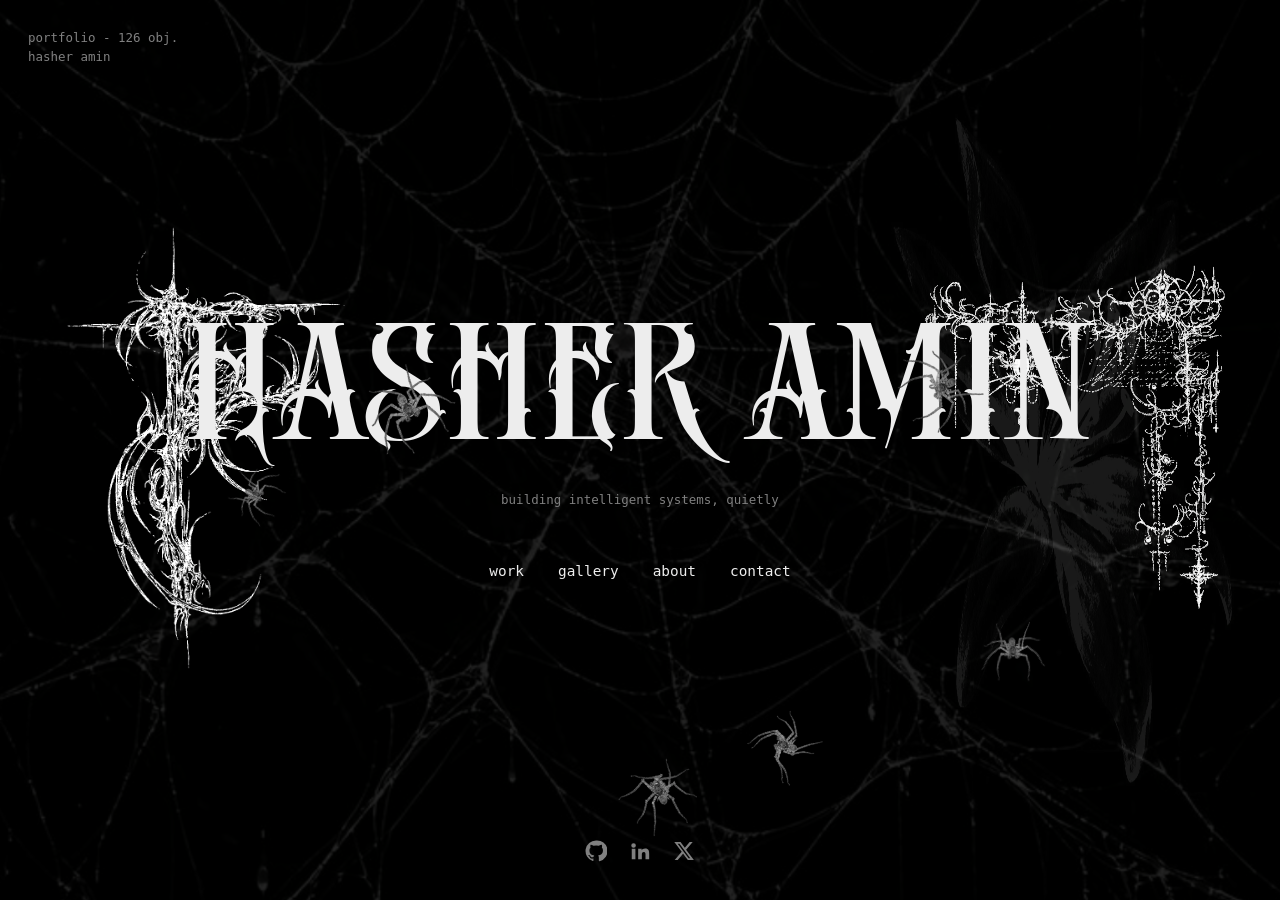
==== commit e279ae1f: "Spider: 3 small random wandering spiders" ====
--- a/index.html
+++ b/index.html
@@ -97,17 +97,53 @@
         <h2>Work</h2>
         <img class="div" src="Assets/tattoos/divider.png" alt="" onerror="this.remove()">
         <article class="proj">
-          <div class="shot"><img src="Assets/MNIST.png" alt="MNIST - NeuralVision" loading="lazy"
-              onerror="this.remove()"></div>
+          <div class="shot">
+            <a href="https://github.com/hasheramin5-cyber/MNIST-NeuralVision" target="_blank" rel="noopener">
+              <img src="Assets/MNIST.png" alt="MNIST - NeuralVision" loading="lazy" onerror="this.remove()">
+            </a>
+          </div>
           <div>
             <div class="mono">2026 · deep neural networks</div>
-            <h3>MNIST – NeuralVision</h3>
+            <h3>MNIST - NeuralVision</h3>
             <p>Interactive handwritten digit recognition using a neural network trained on MNIST, with real-time
               predictions and a live visualization of the network.</p>
           </div>
         </article>
         <article class="proj">
-          <div class="shot"><img src="Assets/TinyMLP.png" alt="TinyMLP" loading="lazy" onerror="this.remove()"></div>
+          <div class="shot">
+            <a href="https://github.com/hasheramin5-cyber/CUDA" target="_blank" rel="noopener">
+              <img src="Assets/CUDA.png" alt="CUDA - GPU Programming and Parallel Computing" loading="lazy"
+                onerror="this.remove()">
+            </a>
+          </div>
+          <div>
+            <div class="mono">2026 · gpu programming & parallel computing</div>
+            <h3>CUDA - GPU Computing</h3>
+            <p>A hands-on learning repository exploring CUDA, GPU programming, and parallel computing through practical
+              implementations, covering matrix operations, parallel reduction, image processing, memory optimization, and GPU
+              performance benchmarking.</p>
+          </div>
+        </article>
+        <article class="proj">
+          <div class="shot">
+            <a href="https://github.com/hasheramin5-cyber/TermTint" target="_blank" rel="noopener">
+              <img src="Assets/TermTint.png" alt="TermTint - Python Terminal Styling Library" loading="lazy"
+                onerror="this.remove()">
+            </a>
+          </div>
+          <div>
+            <div class="mono">2026 · python terminal styling</div>
+            <h3>TermTint - Terminal Styling Library</h3>
+            <p>A lightweight Python library for terminal styling, offering ANSI colors, RGB and 256-color support, reusable
+              styles, semantic themes, and cross-platform terminal compatibility.</p>
+          </div>
+        </article>
+        <article class="proj">
+          <div class="shot">
+            <a href="https://github.com/hasheramin5-cyber/TinyMLP" target="_blank" rel="noopener">
+              <img src="Assets/TinyMLP.png" alt="TinyMLP" loading="lazy" onerror="this.remove()">
+            </a>
+          </div>
           <div>
             <div class="mono">2026 · deep learning</div>
             <h3>TinyMLP</h3>
@@ -116,8 +152,11 @@
           </div>
         </article>
         <article class="proj">
-          <div class="shot"><img src="Assets/AES256GCM.jpeg" alt="AES256GCM_CodeMorph" loading="lazy"
-              onerror="this.remove()"></div>
+          <div class="shot">
+            <a href="https://github.com/hasheramin5-cyber/AES256GCM_CodeMorph/" target="_blank" rel="noopener">
+              <img src="Assets/AES256GCM.jpeg" alt="AES256GCM_CodeMorph" loading="lazy" onerror="this.remove()">
+            </a>
+          </div>
           <div>
             <div class="mono">2026 · security</div>
             <h3>AES256GCM_CodeMorph</h3>
@@ -162,7 +201,7 @@
             <p class="mono stack">Python · Python Ecosystem · Machine Learning · Deep Learning · Computer Vision · C/C++
               · TypeScript · HTML · CSS · Git · GitHub Actions</p>
           </div>
-          <div class="portrait"><img src="Assets/Profile.jpeg" alt="Hasher Amin" onerror="this.remove()"></div>
+          <div class="portrait"><img src="Assets/Profile.png" alt="Hasher Amin" onerror="this.remove()"></div>
         </div>
       </div>
     </section>
@@ -187,10 +226,11 @@
 
   <div id="lb"><img alt=""></div>
 
-  <audio id="bgm" src="Assets/audio/churchill.mp3" loop autoplay></audio>
+  <audio id="bgm" src="Assets/audio/churchill.mp3" loop preload="auto" playsinline></audio>
 
   <script src="config.js"></script>
   <script src="script.js"></script>
+  <script src="spider.js"></script>
 </body>
 
 </html>
--- a/style.css
+++ b/style.css
@@ -424,4 +424,106 @@
   .bg2 {
     display: none
   }
+}
+
+/* ===== MOBILE POLISH — paste at the very bottom of style.css ===== */
+@media (max-width: 800px) {
+
+  /* home: tattoos sit above and below the name instead of behind it */
+  .tat {
+    max-width: 70vw;
+    max-height: none;
+    height: 22vh;
+    opacity: .9;
+  }
+
+  .tat.l {
+    top: 64px;
+    left: 50%;
+    right: auto;
+    transform: translateX(-50%);
+  }
+
+  .tat.r {
+    top: auto;
+    bottom: 84px;
+    left: 50%;
+    right: auto;
+    transform: translateX(-50%);
+  }
+
+  /* bring back the small corner text and the faint side art */
+  .corner {
+    display: block;
+    top: 16px;
+    font-size: .62rem;
+  }
+
+  .tl {
+    left: 16px;
+  }
+
+  .bg2 {
+    display: block;
+    max-width: 42vw;
+    opacity: .08;
+  }
+
+  /* bigger tap targets (fingers need ~44px) */
+  .menu {
+    gap: 6px 26px;
+    margin-top: 34px;
+  }
+
+  .menu button {
+    padding: 12px 6px;
+    font-size: 1rem;
+  }
+
+  .back {
+    top: 10px;
+    left: 10px;
+    padding: 12px 14px;
+  }
+
+  .social {
+    gap: 4px;
+  }
+
+  .social a {
+    padding: 11px;
+  }
+
+  .social svg {
+    width: 24px;
+    height: 24px;
+  }
+
+  /* inner pages: tighter side padding and spacing */
+  .inner {
+    padding: 78px 20px 56px;
+  }
+
+  .grid {
+    gap: 10px;
+  }
+
+  .proj {
+    padding: 28px 0;
+    gap: 18px;
+  }
+}
+
+/* phones/tablets have no hover, so show images in colour instead of staying grey */
+@media (hover: none) {
+
+  .shot img,
+  .g img,
+  .portrait img {
+    filter: none;
+  }
+
+  .social svg {
+    fill: #bdbdbd;
+  }
 }
